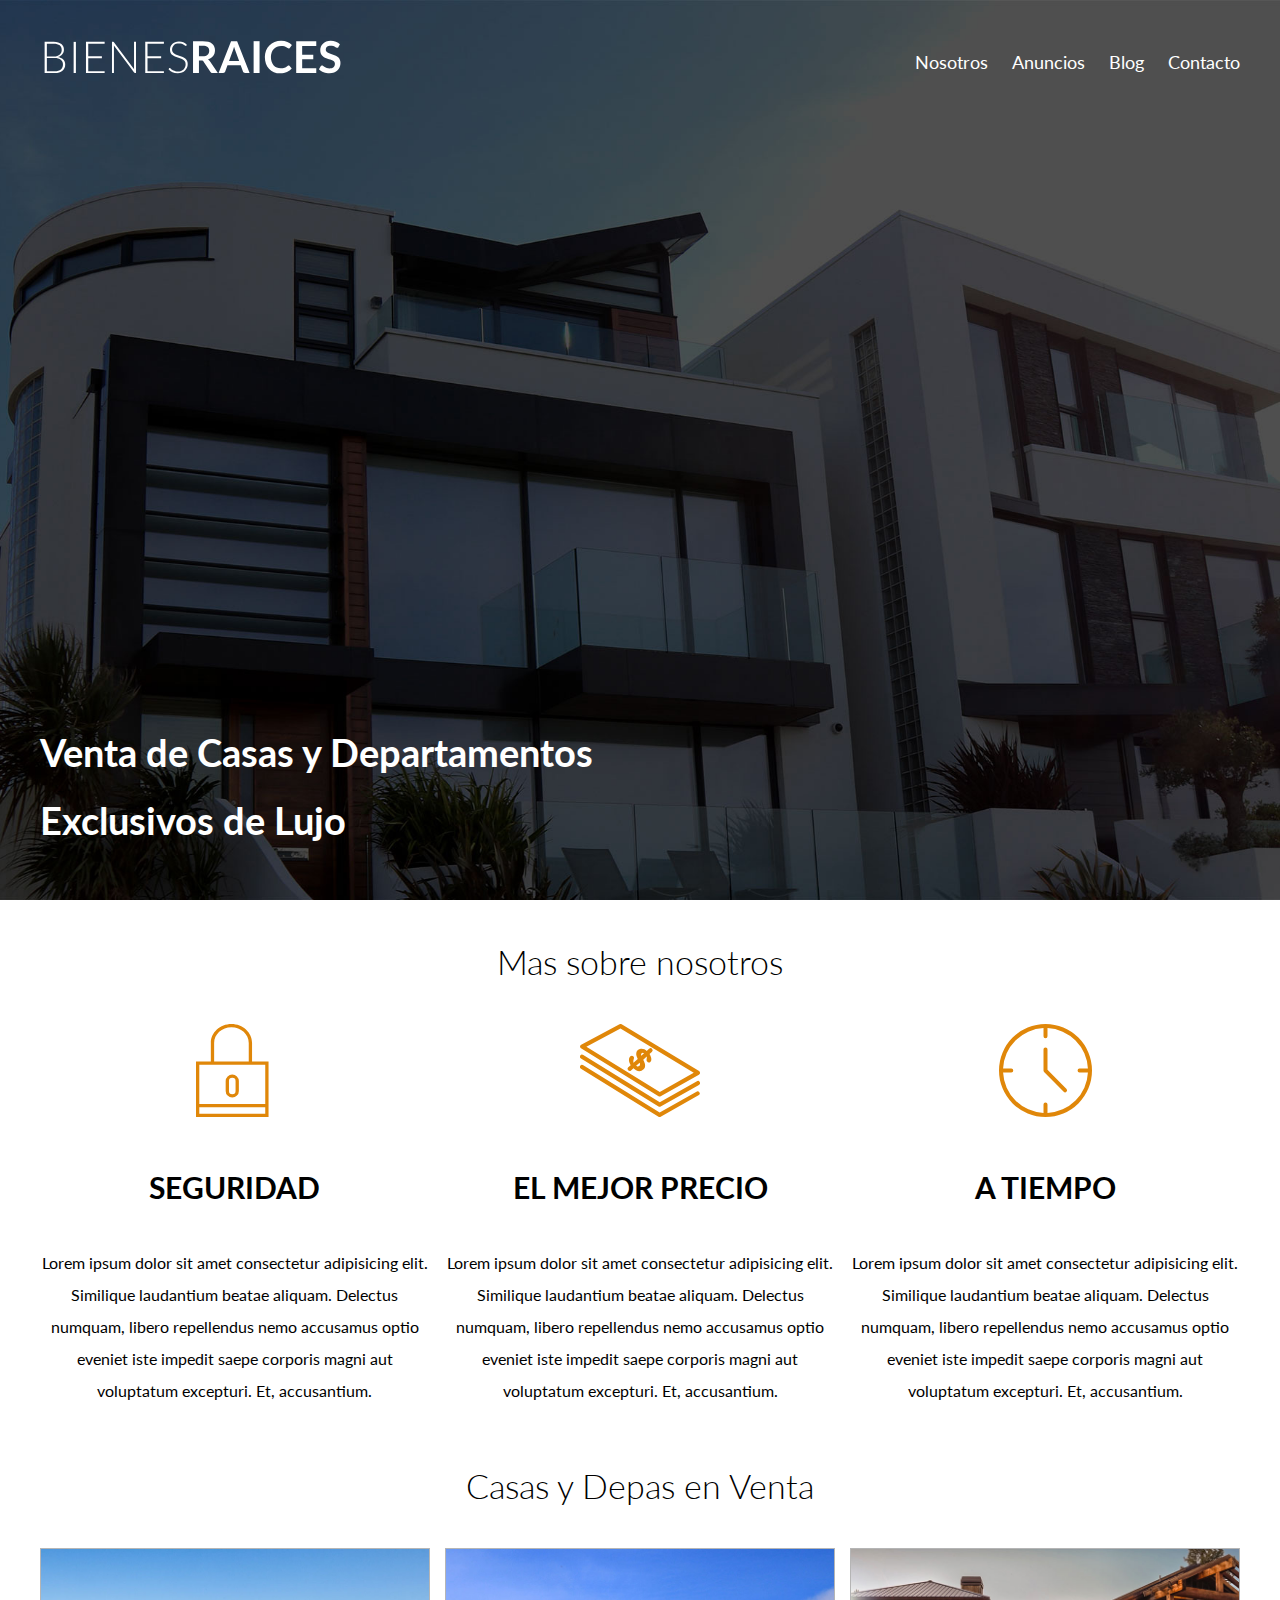
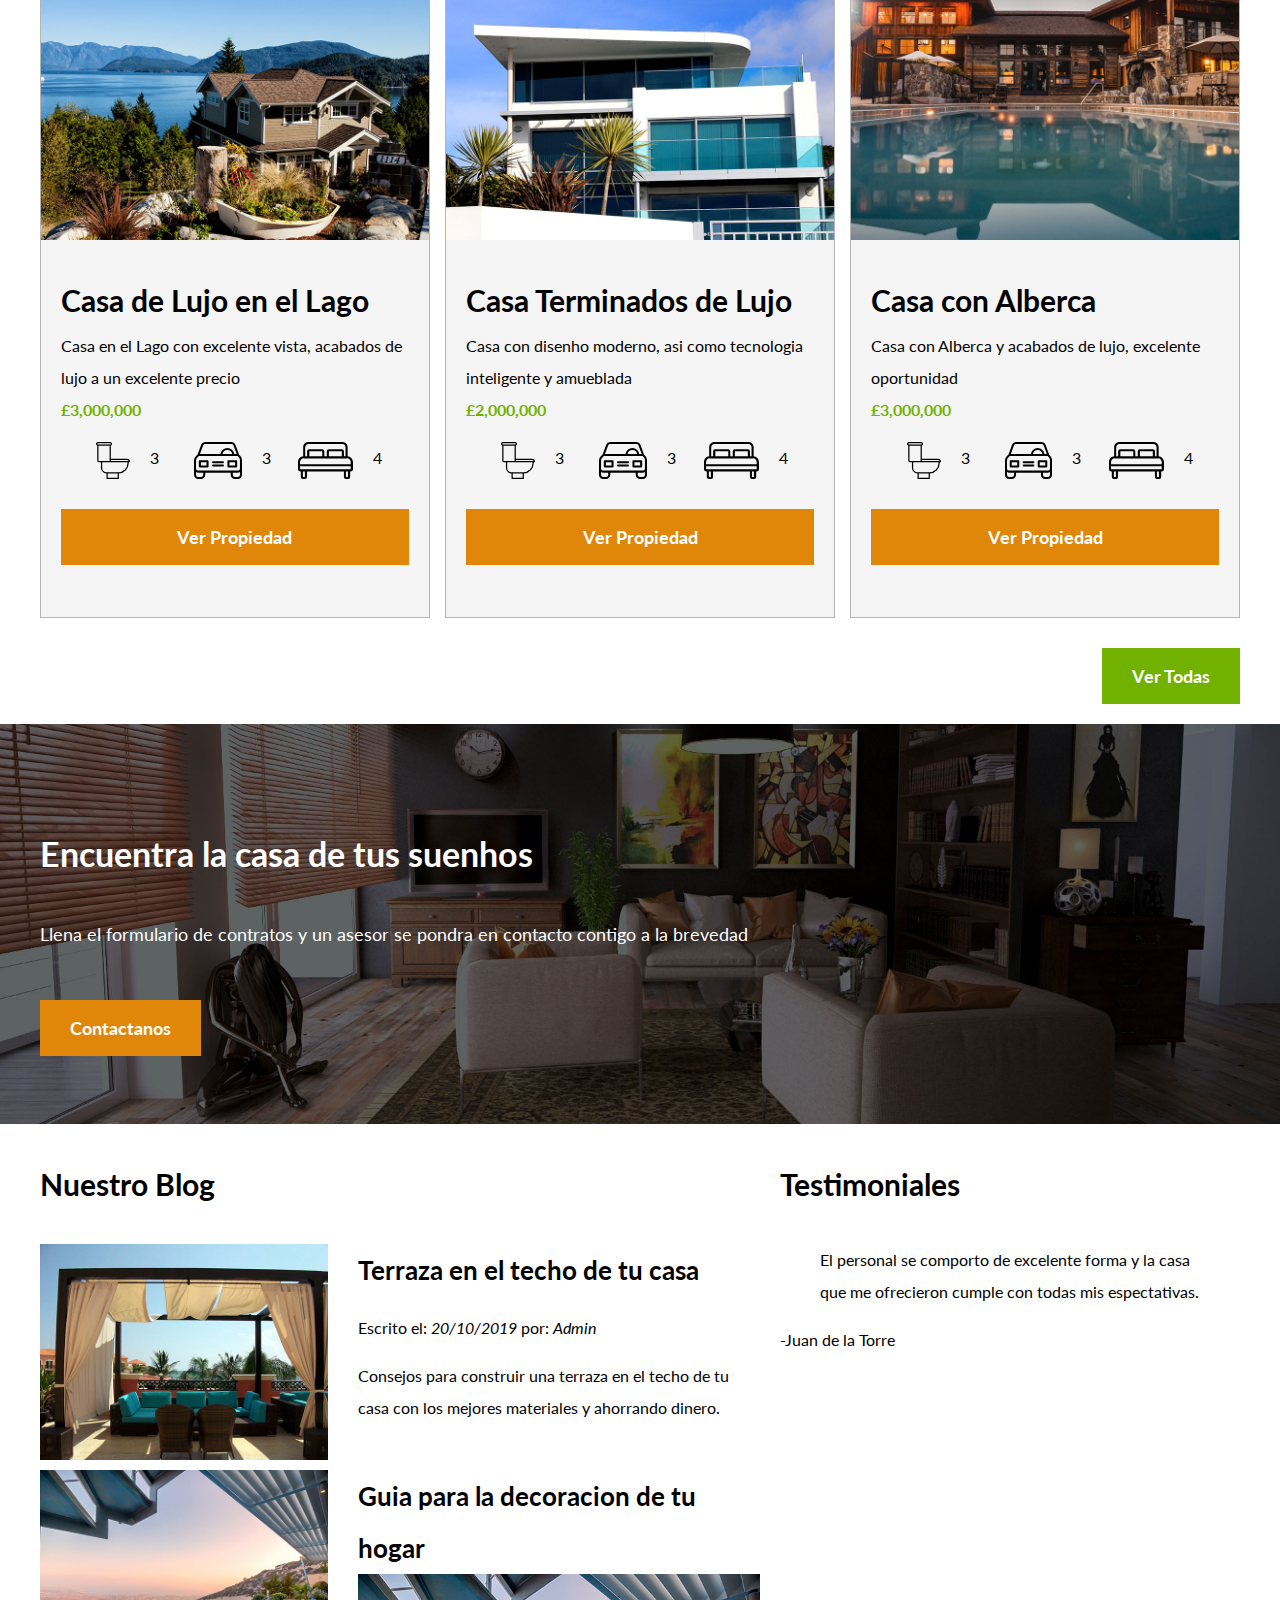
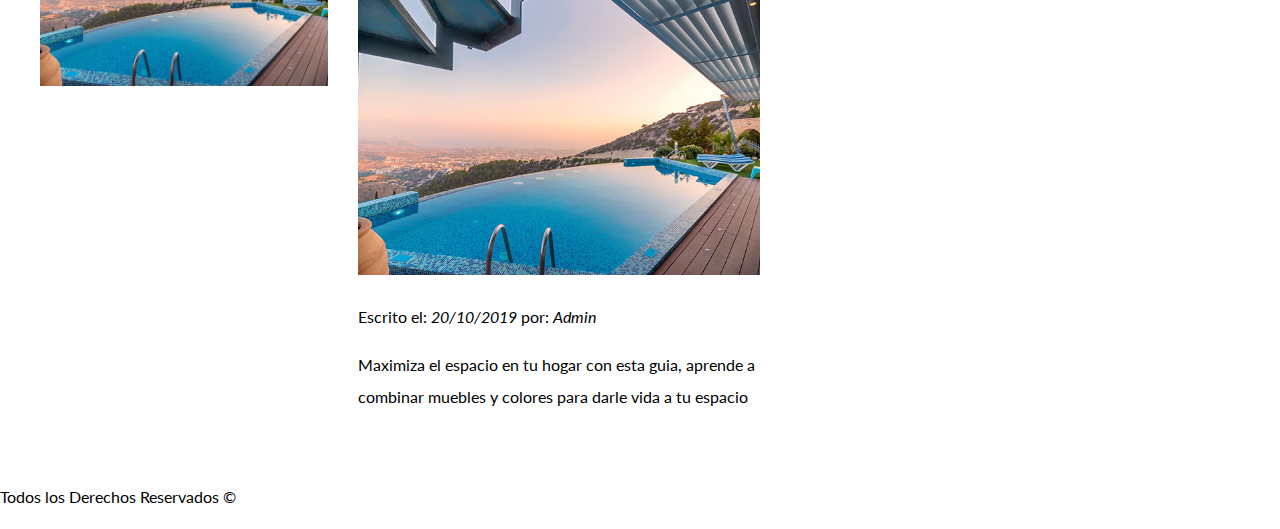
==== index.html @ 53983be2 "Working in the blog" ====
<!DOCTYPE html>
<html lang="en">
<head>
    <meta charset="UTF-8">
    <meta name="viewport" content="width=device-width, initial-scale=1.0">
    <title>Bienes Raices</title>
    <link href="https://fonts.googleapis.com/css2?family=Lato:wght@300;400;700;900&display=swap" rel="stylesheet">
    <link rel="stylesheet" href="css/normalize.css">
    <link rel="stylesheet" href="css/styles.css">
</head>
<body>

    <header class="site-header inicio">
        <div class="contenedor contenido-header">
            <div class="barra">
                <a href="/">
                    <img src="img/logo.svg" alt="Logotipo de Bienes Raices">
                </a>
                <nav class="navegacion">
                    <a target="_blank" href="nosotros.html">Nosotros</a>
                    <a href="anuncios.html">Anuncios</a>
                    <a href="blog.html">Blog</a>
                    <a href="contacto.html">Contacto</a>                   
                </nav>
            </div>
            <h1>Venta de Casas y Departamentos Exclusivos de Lujo</h1>
        </div> <!--contenedor-->
    </header>

    <section class="contenedor seccion">
        <h2 class="fw-300 centrar-texto">Mas sobre nosotros</h2>
        <div class="iconos-nosotros">
            <div class="icono">
                <img src="img/icono1.svg" alt="Icono Seguridad">
                <h3>Seguridad</h3>
                <p>Lorem ipsum dolor sit amet consectetur adipisicing elit. Similique laudantium beatae aliquam. Delectus numquam, libero repellendus nemo accusamus optio eveniet 
                    iste impedit saepe corporis magni aut voluptatum excepturi. Et, accusantium.</p>
            </div>

            <div class="icono">
                <img src="img/icono2.svg" alt="Icono Precio">
                <h3>El mejor precio</h3>
                <p>Lorem ipsum dolor sit amet consectetur adipisicing elit. Similique laudantium beatae aliquam. Delectus numquam, libero repellendus nemo accusamus optio eveniet 
                    iste impedit saepe corporis magni aut voluptatum excepturi. Et, accusantium.</p>
            </div>

            <div class="icono">
                <img src="img/icono3.svg" alt="Icono a Tiempo">
                <h3>A tiempo</h3>
                <p>Lorem ipsum dolor sit amet consectetur adipisicing elit. Similique laudantium beatae aliquam. Delectus numquam, libero repellendus nemo accusamus optio eveniet 
                    iste impedit saepe corporis magni aut voluptatum excepturi. Et, accusantium.</p>
            </div>
        </div>
    </section>

    <main class="seccion contenedor">
        <h2 class="fw-300 centrar-texto">Casas y Depas en Venta</h2>
        
        <div class="contenedor-anuncios">
            <div class="anuncio">
                <img src="img/anuncio1.jpg" alt="Anuncio Casa en el Lago">
                <div class="contenido-anuncio">
                    <h3>Casa de Lujo en el Lago</h3>
                    <p>Casa en el Lago con excelente vista, acabados de lujo a un excelente precio</p>
                    <p class="precio">£3,000,000</p>
                    <ul class="iconos-caracteristicas">
                        <li>
                            <img src="img/icono_wc.svg" alt="icono wc">
                            <p>3</p>
                        </li>
                        <li>
                            <img src="img/icono_estacionamiento.svg" alt="icono autos">
                            <p>3</p>
                        </li>
                        <li>
                            <img src="img/icono_dormitorio.svg" alt="icono habitaciones">
                            <p>4</p>
                        </li>
                    </ul>
                    <a href="#" class="boton boton-amarillo d-block">Ver Propiedad</a><br>
                </div>
            </div>

            <div class="anuncio">
                <img src="img/anuncio2.jpg" alt="Anuncio Casa de Lujo">
                <div class="contenido-anuncio">
                    <h3>Casa Terminados de Lujo </h3>
                    <p>Casa con disenho moderno, asi como tecnologia inteligente y amueblada</p>
                    <p class="precio">£2,000,000</p>
                    <ul class="iconos-caracteristicas">
                        <li>
                            <img src="img/icono_wc.svg" alt="icono wc">
                            <p>3</p>
                        </li>
                        <li>
                            <img src="img/icono_estacionamiento.svg" alt="icono autos">
                            <p>3</p>
                        </li>
                        <li>
                            <img src="img/icono_dormitorio.svg" alt="icono habitaciones">
                            <p>4</p>
                        </li>
                    </ul>
                    <a href="#" class="boton boton-amarillo d-block">Ver Propiedad</a><br>
                </div>
            </div>

            <div class="anuncio">
                <img src="img/anuncio3.jpg" alt="Anuncio Casa con Alberca">
                <div class="contenido-anuncio">
                    <h3>Casa con Alberca</h3>
                    <p>Casa con Alberca y acabados de lujo, excelente oportunidad</p>
                    <p class="precio">£3,000,000</p>
                    <ul class="iconos-caracteristicas">
                        <li>
                            <img src="img/icono_wc.svg" alt="icono wc">
                            <p>3</p>
                        </li>
                        <li>
                            <img src="img/icono_estacionamiento.svg" alt="icono autos">
                            <p>3</p>
                        </li>
                        <li>
                            <img src="img/icono_dormitorio.svg" alt="icono habitaciones">
                            <p>4</p>
                        </li>
                    </ul>
                    <a href="#" class="boton boton-amarillo d-block">Ver Propiedad</a><br>
                </div>
            </div>
        </div>

        <div class="ver-todas">
            <a href="anuncios.html" class="boton boton-verde">Ver Todas</a>
        </div>
    </main>

    <section class="imagen-contacto">
        <div class="contenedor contenido-contacto">
            <h2>Encuentra la casa de tus suenhos</h2>
            <p>Llena el formulario de contratos y un asesor se pondra en contacto contigo a la brevedad</p>
            <a href="contacto.html" class="boton boton-amarillo">Contactanos</a>
        </div>
    </section>

    <div class="seccion-inferior contenedor">
        <section class="blog">
            <h3>Nuestro Blog</h3>

            <article class="entrada-blog">
                <div class="imagen">
                    <img src="img/blog1.jpg" alt="Entrada de Blog">
                </div>
                <div class="texto-entrada">
                    <h4>Terraza en el techo de tu casa</h4>
                    <p>Escrito el: <em>20/10/2019</em>  por: <em>Admin</em></p>
                    <p>Consejos para construir una terraza en el techo de tu casa con los mejores materiales y ahorrando dinero.</p>
                </div>
            </article>

            <article class="entrada-blog">
                <div class="imagen">
                    <img src="img/blog2.jpg" alt="Entrada de Blog">
                </div>
                <div class="texto-entrada">
                    <h4>Guia para la decoracion de tu hogar</h4>
                    <img src="img/blog2.jpg" alt="Entrada de Blog">
                    <p>Escrito el: <em>20/10/2019</em>  por: <em>Admin</em></p>
                    <p>Maximiza el espacio en tu hogar con esta guia, aprende a combinar muebles y colores para darle vida a tu espacio</p>
                </div>
            </article>
        </section>

        <section class="testimoniales">
            <h3>Testimoniales</h3>
            <blockquote>
                El personal se comporto de excelente forma y la casa que me ofrecieron cumple con todas mis espectativas.
            </blockquote>
            <p>-Juan de la Torre</p>
        </section>
    </div>
    <footer>
        <nav class="navegacion">
            <a href="nosotros.html">Nosotros</a>
            <a href="anuncios.html">Anuncios</a>
            <a href="blog.html">Blog</a>
            <a href="contacto.html">Contacto</a>
        </nav>
        <p>Todos los Derechos Reservados &copy;</p>
    </footer>  

</body>
</html>
---- css/styles.css ----
html {
    box-sizing: border-box;
    font-size: 62.5%; /**Reset para REMS - 62.5% = 10px de 16px **/   
}
*, *:before, *:after {
    box-sizing: inherit;
}
body {
    font-family: 'Lato', sans-serif;
    font-size: 1.6rem;
    line-height: 2;
}

/**Globales**/
img {
    max-width: 100%;
}
.contenedor {
    max-width: 120rem; /* = 1200px */
    margin: 0 auto;
}
h1{
    font-size: 3.8rem;
}
h2{
    font-size: 3.4rem;
}
h3{
    font-size: 3rem;
}
h4{
    font-size: 2.6rem;
}

/*Utilidades*/
.seccion {
    margin-top: 2rem;
    margin-bottom: 2rem;
}
.fw-300 {
    font-weight: 300;
}
.centrar-texto {
    text-align: center;
}
.d-block {
    display: block!important; 
}

/*Botones*/
.boton {
    color: white;
    font-weight: 700;
    text-decoration: none;
    font-size: 1.8rem;
    padding: 1rem 3rem;
    margin-top: 3rem;
    display: inline-block;
    text-align: center;
    border: none;
}
.boton-amarillo {
    background-color: #e08709;
}
.boton-verde {
    background-color: #71b100;    
}

/*Header*/
.site-header.inicio {
    background-image: url(../img/header.jpg);
    background-position: center center;
    background-size: cover;
    height: 100vh;
    min-height: 60rem;
}
.contenido-header {
    height: 100%;
    display: flex;
    flex-direction: column;
    justify-content: space-between;
}
.contenido-header h1 {
    color: white;
    padding-bottom: 2rem;
    max-width: 60rem;
    line-height: 1.8;    
}
.barra {
    display: flex;
    justify-content: space-between;
    align-items: center;
    padding-top: 3rem;
}
/*Navegacion*/
.navegacion a{
    color: white;
    text-decoration: none;
    font-size: 1.8rem; /* = 18px*/
    margin-right: 2rem;
}
.navegacion a:hover {
    color: #71b100;
}
.navegacion a:last-of-type {
    margin: 0;
}
.iconos-nosotros {
    display: flex;
    justify-content: space-between;
}
.icono {
    flex-basis: calc(33.3% - 1rem);
    text-align: center;
}
.icono h3 {
    text-transform: uppercase;
}
/*Anuncios*/
.contenedor-anuncios {
    display: flex;
    justify-content: space-between;
}
.anuncio {
    flex-basis: calc(33.3% - 1rem);  
    /* border-width: 1px; border-style: solid; border-color: #B5B5B5; */
    border: 1px solid #B5B5B5;
    background-color: #f5f5f5;
}
.contenido-anuncio {
    padding: 2rem;
}
.contenido-anuncio h3, .contenido-anuncio p {
    margin: 0;
}
.precio {
    color: #71b100;
    font-weight: 700;
}
.iconos-caracteristicas {
    list-style: none;
    padding: 0;
    display: flex;
    justify-content: space-evenly;
}
.iconos-caracteristicas li {
    /*flex: 1;*/
    display: flex;    
}
.iconos-caracteristicas li img{
    margin-right: 2rem;
}
.ver-todas {
    display: flex;
    justify-content: flex-end;
}
.imagen-contacto {
    background-image: url(../img/encuentra.jpg);
    background-position: center center;
    background-size: cover;
    height: 40rem;
    display: flex;
    align-items: center;
}
.contenido-contacto {
    flex: 1;
    color: white;
}
.contenido-contacto p {
    font-size: 1.8rem;
}

/*Seccion Inferior*/
.seccion-inferior {
    display: flex;
    justify-content: space-between;
}
.seccion-inferior .blog {
    flex-basis: 60%;
}
.seccion-inferior .testimoniales {
    flex-basis: calc(40% - 2rem);
}
.entrada-blog {
    display: flex;
    justify-content: space-between;
}
.entrada-blog .imagen {
    flex-basis: 40%;
}
.entrada-blog .texto-entrada {
    flex-basis: calc(60% - 3rem);
}
.entrada-blog h4 {
    margin: 0;
}
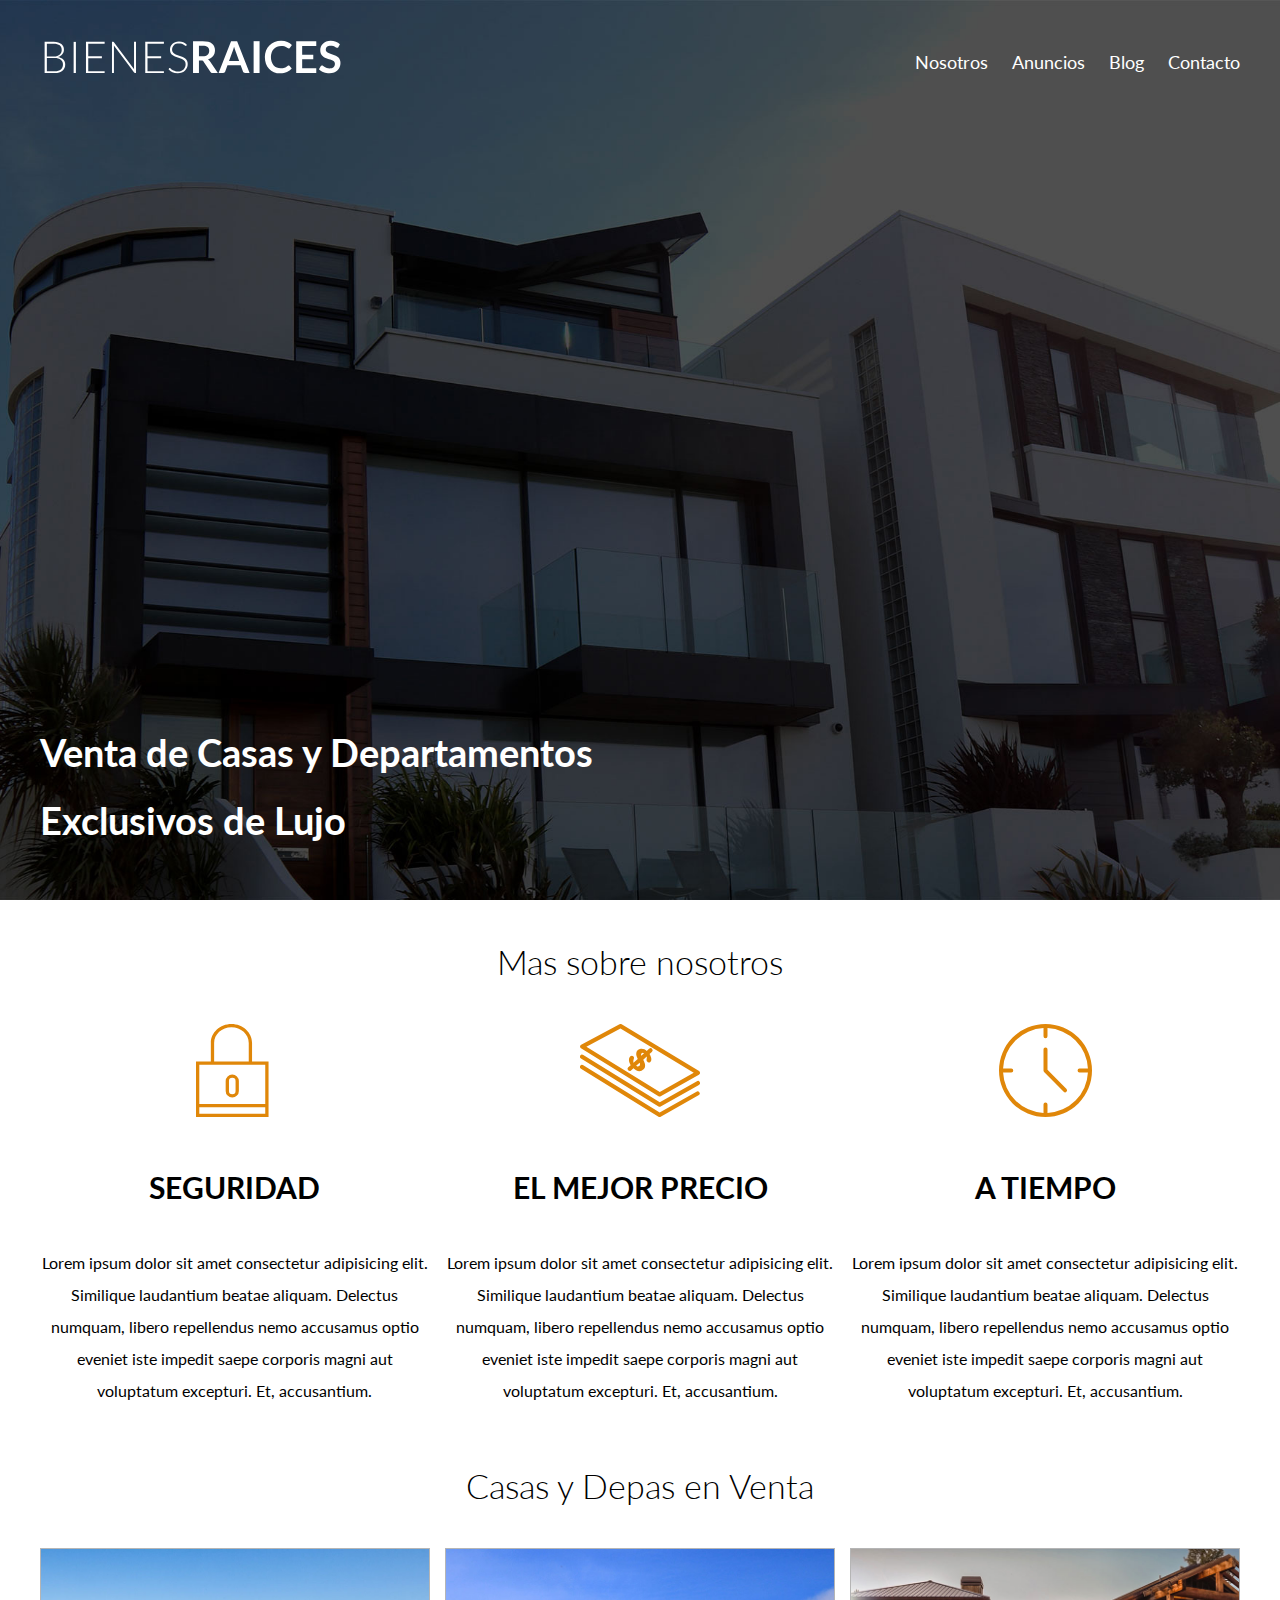
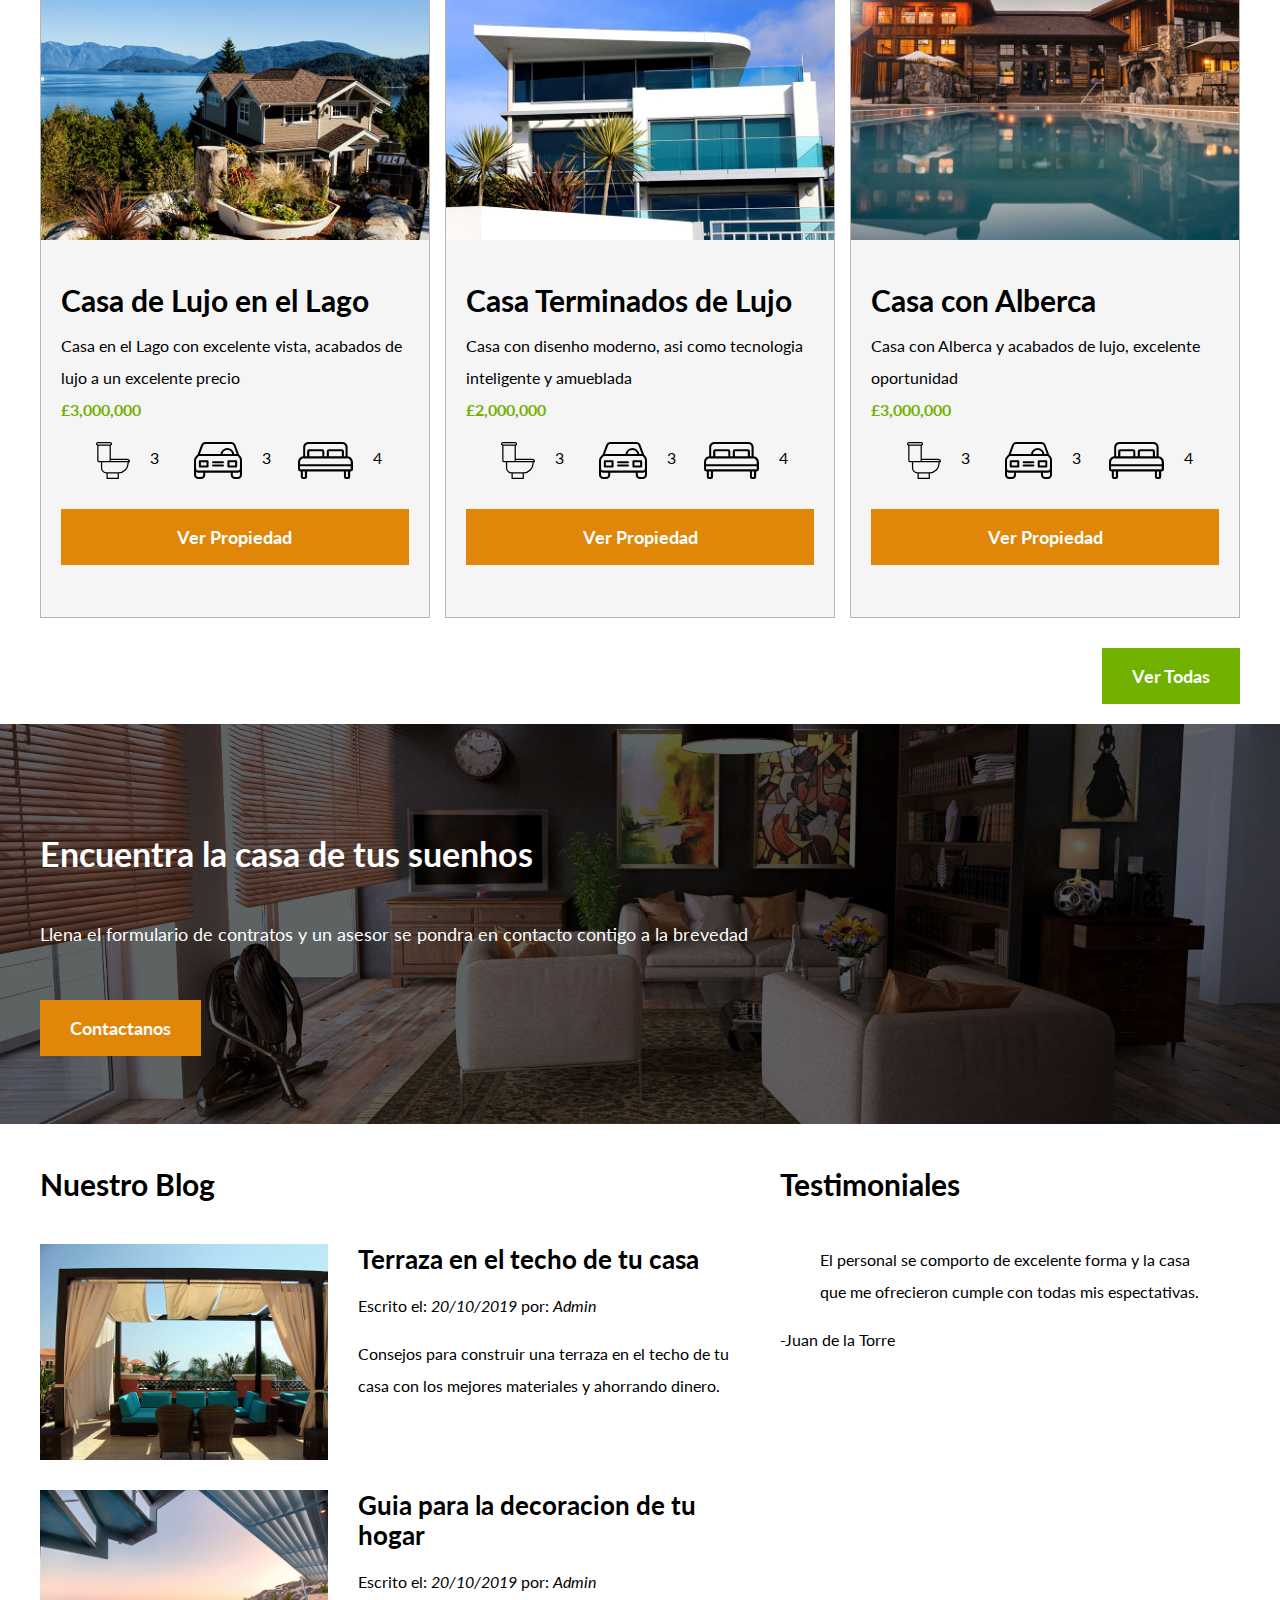
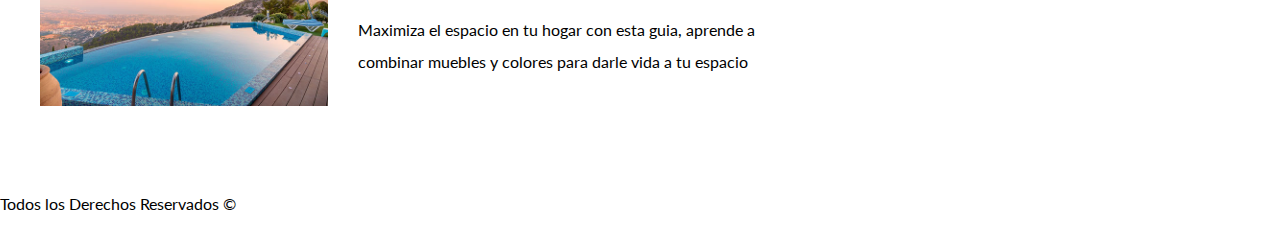
==== commit c7c7b2fd: "Adding more Css code" ====
--- a/index.html
+++ b/index.html
@@ -152,7 +152,9 @@
                     <img src="img/blog1.jpg" alt="Entrada de Blog">
                 </div>
                 <div class="texto-entrada">
-                    <h4>Terraza en el techo de tu casa</h4>
+                    <a href="#">
+                        <h4>Terraza en el techo de tu casa</h4>
+                    </a>
                     <p>Escrito el: <em>20/10/2019</em>  por: <em>Admin</em></p>
                     <p>Consejos para construir una terraza en el techo de tu casa con los mejores materiales y ahorrando dinero.</p>
                 </div>
@@ -163,8 +165,9 @@
                     <img src="img/blog2.jpg" alt="Entrada de Blog">
                 </div>
                 <div class="texto-entrada">
-                    <h4>Guia para la decoracion de tu hogar</h4>
-                    <img src="img/blog2.jpg" alt="Entrada de Blog">
+                    <a href="#">
+                        <h4>Guia para la decoracion de tu hogar</h4>
+                    </a>
                     <p>Escrito el: <em>20/10/2019</em>  por: <em>Admin</em></p>
                     <p>Maximiza el espacio en tu hogar con esta guia, aprende a combinar muebles y colores para darle vida a tu espacio</p>
                 </div>
--- a/css/styles.css
+++ b/css/styles.css
@@ -184,13 +184,20 @@
 .entrada-blog {
     display: flex;
     justify-content: space-between;
-}
+    margin-bottom: 2rem;
+}
+
 .entrada-blog .imagen {
     flex-basis: 40%;
 }
 .entrada-blog .texto-entrada {
     flex-basis: calc(60% - 3rem);
 }
+.texto-entrada a {
+    color: black;
+    text-decoration: none;
+}
 .entrada-blog h4 {
     margin: 0;
+    line-height: 3rem;
 }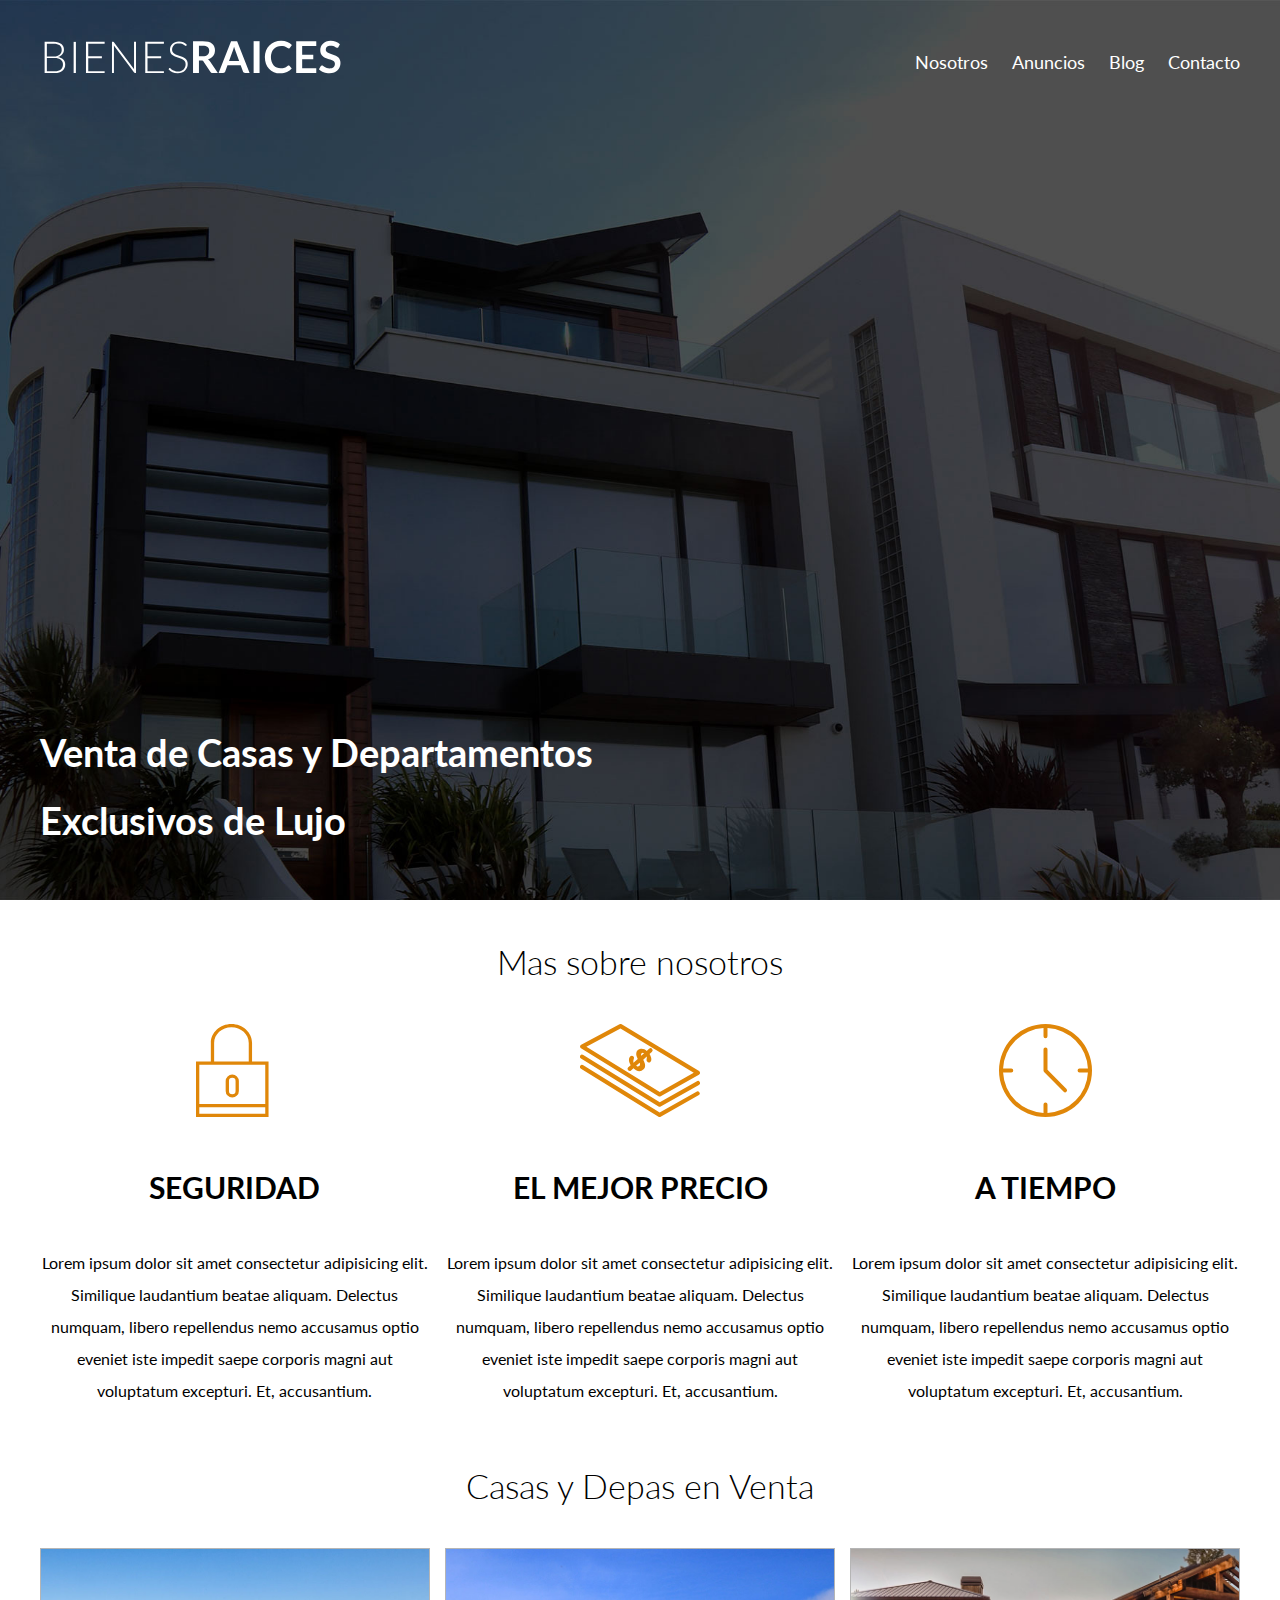
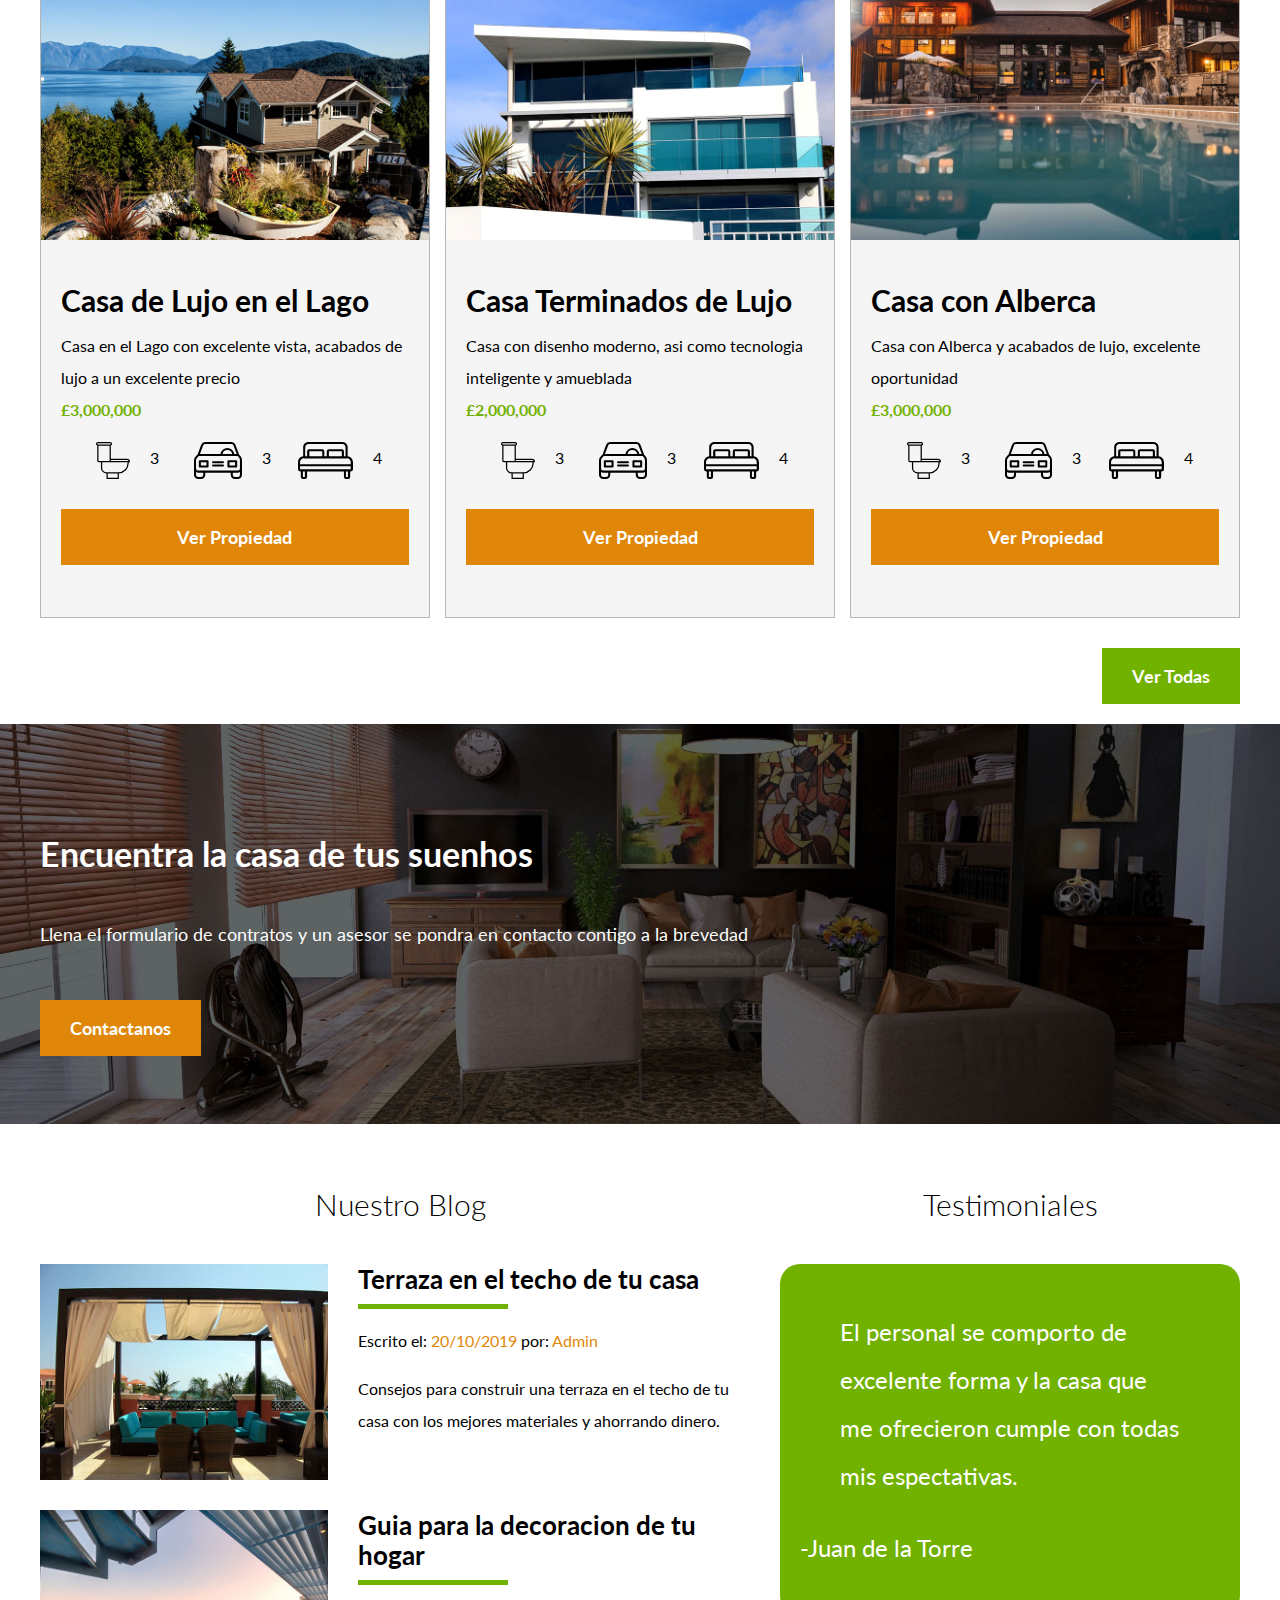
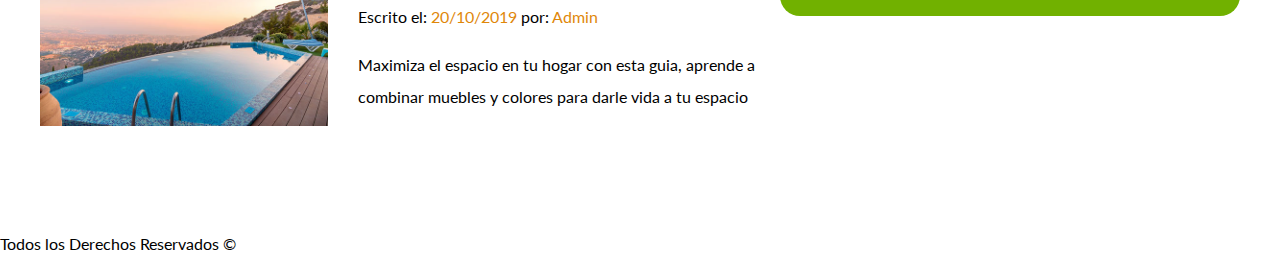
==== commit 358c1aad: "Adding more Css code1" ====
--- a/index.html
+++ b/index.html
@@ -143,9 +143,9 @@
         </div>
     </section>
 
-    <div class="seccion-inferior contenedor">
+    <div class="seccion-inferior contenedor seccion">
         <section class="blog">
-            <h3>Nuestro Blog</h3>
+            <h3 class="centrar-texto fw-300">Nuestro Blog</h3>
 
             <article class="entrada-blog">
                 <div class="imagen">
@@ -155,7 +155,7 @@
                     <a href="#">
                         <h4>Terraza en el techo de tu casa</h4>
                     </a>
-                    <p>Escrito el: <em>20/10/2019</em>  por: <em>Admin</em></p>
+                    <p>Escrito el: <span>20/10/2019</span>  por: <span>Admin</span></p>
                     <p>Consejos para construir una terraza en el techo de tu casa con los mejores materiales y ahorrando dinero.</p>
                 </div>
             </article>
@@ -168,18 +168,20 @@
                     <a href="#">
                         <h4>Guia para la decoracion de tu hogar</h4>
                     </a>
-                    <p>Escrito el: <em>20/10/2019</em>  por: <em>Admin</em></p>
+                    <p>Escrito el: <span>20/10/2019</span>  por: <span>Admin</span></p>
                     <p>Maximiza el espacio en tu hogar con esta guia, aprende a combinar muebles y colores para darle vida a tu espacio</p>
                 </div>
             </article>
         </section>
 
         <section class="testimoniales">
-            <h3>Testimoniales</h3>
-            <blockquote>
-                El personal se comporto de excelente forma y la casa que me ofrecieron cumple con todas mis espectativas.
-            </blockquote>
-            <p>-Juan de la Torre</p>
+            <h3 class="centrar-texto fw-300">Testimoniales</h3>
+            <div class="testimonial">
+                <blockquote>
+                    El personal se comporto de excelente forma y la casa que me ofrecieron cumple con todas mis espectativas.
+                </blockquote>
+                <p>-Juan de la Torre</p>
+            </div>
         </section>
     </div>
     <footer>
--- a/css/styles.css
+++ b/css/styles.css
@@ -186,7 +186,6 @@
     justify-content: space-between;
     margin-bottom: 2rem;
 }
-
 .entrada-blog .imagen {
     flex-basis: 40%;
 }
@@ -200,4 +199,22 @@
 .entrada-blog h4 {
     margin: 0;
     line-height: 3rem;
+}
+.texto-entrada h4::after {
+    content: '';
+    display: block;
+    width: 15rem;
+    height: .5rem;
+    background-color: #71b100;
+    margin-top: 1rem;
+}
+.texto-entrada span {
+    color: #e08709;
+}
+.testimonial {
+    background-color: #71b100;
+    font-size: 2.4rem;
+    padding: 2rem;
+    color: white;
+    border-radius: 2rem;    
 }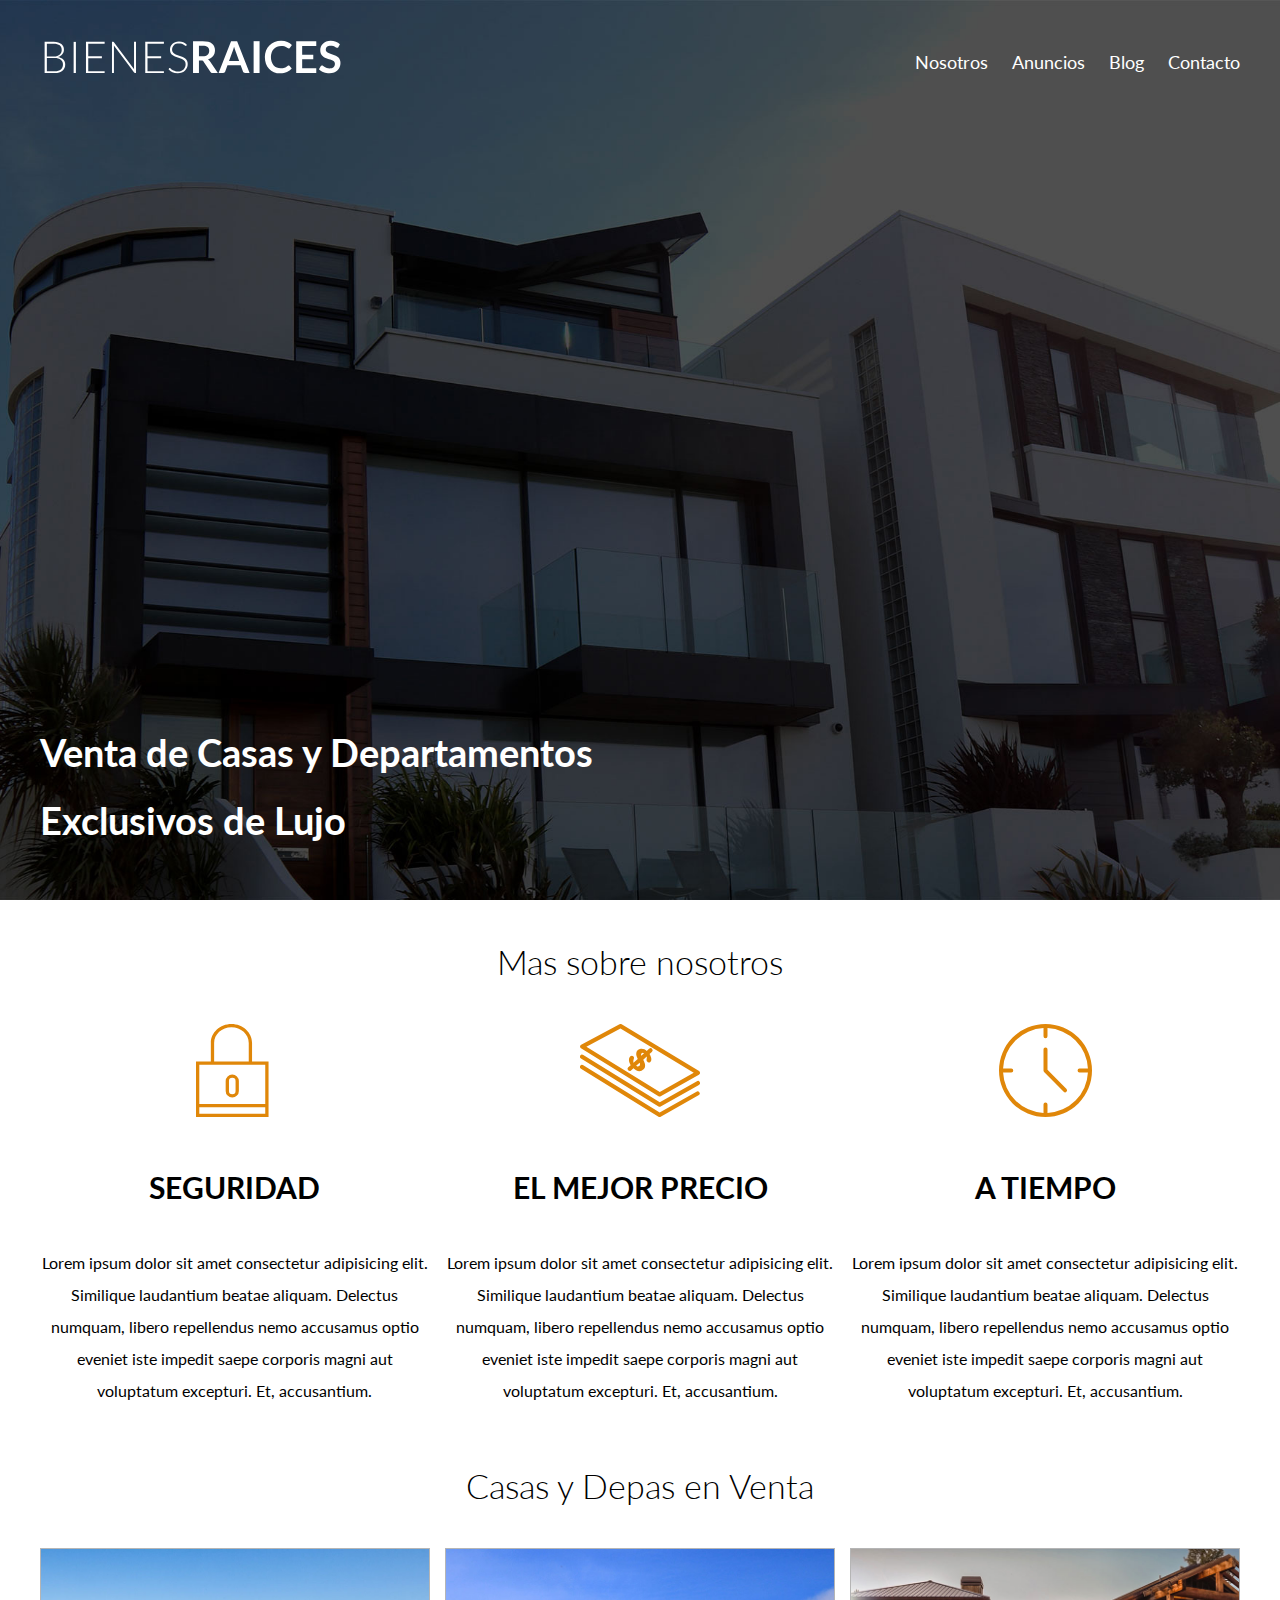
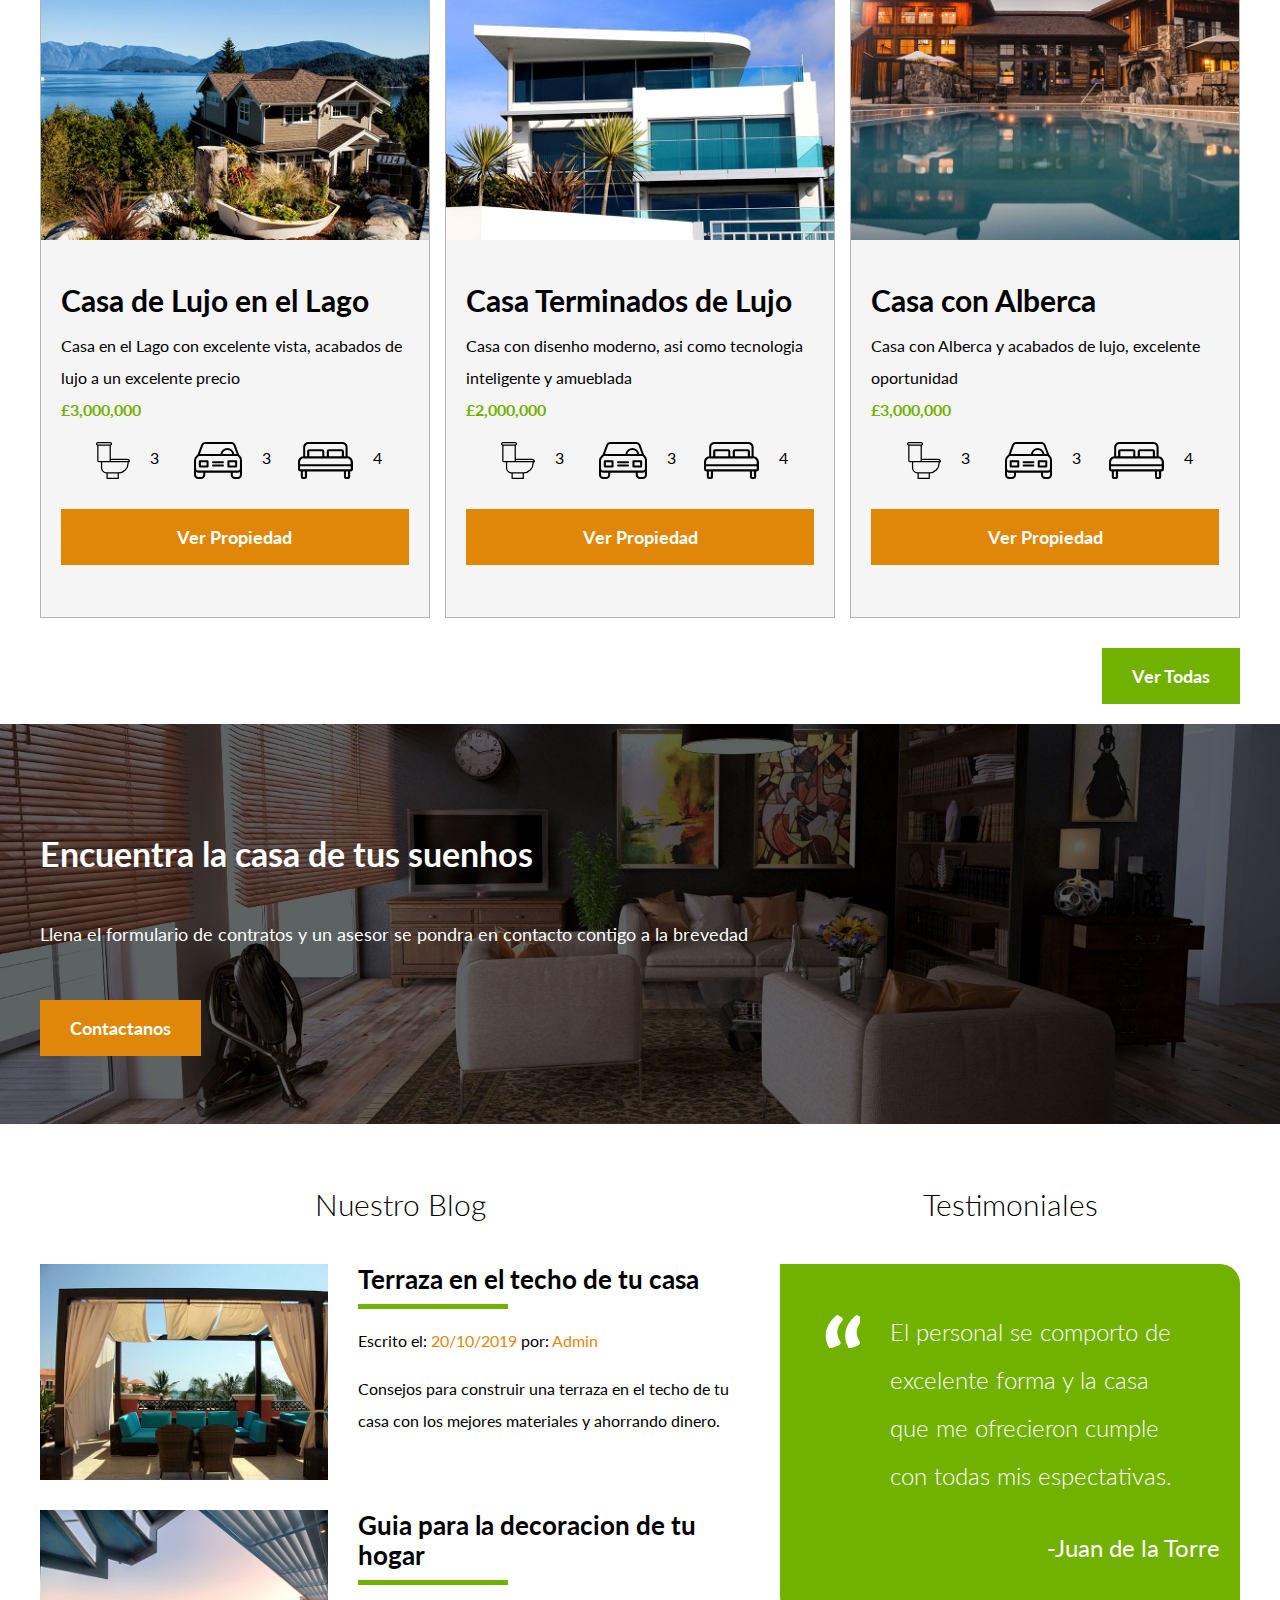
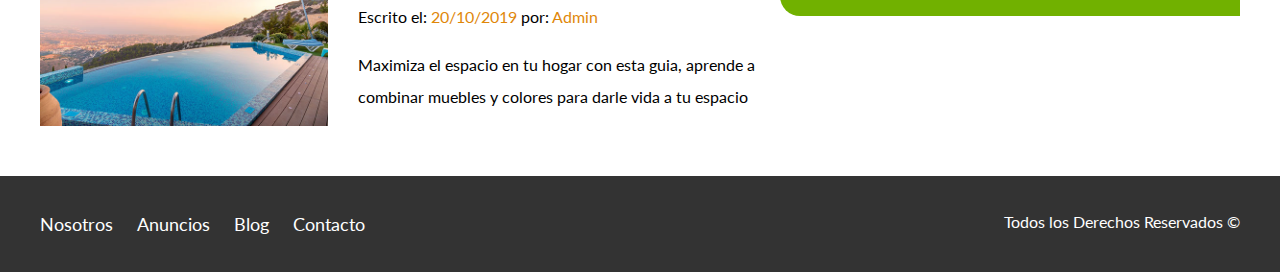
==== commit 4e262da5: "Finishing Homepage with CSS" ====
--- a/index.html
+++ b/index.html
@@ -184,14 +184,16 @@
             </div>
         </section>
     </div>
-    <footer>
-        <nav class="navegacion">
-            <a href="nosotros.html">Nosotros</a>
-            <a href="anuncios.html">Anuncios</a>
-            <a href="blog.html">Blog</a>
-            <a href="contacto.html">Contacto</a>
-        </nav>
-        <p>Todos los Derechos Reservados &copy;</p>
+    <footer class="site-footer seccion">
+        <div class="contenedor contenedor-footer">
+            <nav class="navegacion">
+                <a href="nosotros.html">Nosotros</a>
+                <a href="anuncios.html">Anuncios</a>
+                <a href="blog.html">Blog</a>
+                <a href="contacto.html">Contacto</a>
+            </nav>
+            <p class="copyright">Todos los Derechos Reservados &copy;</p>
+        </div> 
     </footer>  
 
 </body>
--- a/css/styles.css
+++ b/css/styles.css
@@ -211,10 +211,42 @@
 .texto-entrada span {
     color: #e08709;
 }
+/*Testimoniales*/
 .testimonial {
     background-color: #71b100;
     font-size: 2.4rem;
     padding: 2rem;
     color: white;
-    border-radius: 2rem;    
+    /*border-radius: 2rem;*/
+    border-top-right-radius: 2rem;
+    border-bottom-left-radius: 2rem;
+}
+.testimonial p {
+    text-align: right;
+}
+.testimonial blockquote::before {
+    content: '';
+    background-image: url(../img/comilla.svg);
+    width: 4rem;
+    height: 4rem;
+    position: absolute;
+    left: -2rem;
+} 
+.testimonial blockquote {
+    position: relative;
+    padding-left: 5rem;
+    font-weight: 300;
+}
+.site-footer {
+    background-color: #333333;
+    margin: 0;
+}
+.contenedor-footer {
+    padding: 3rem 0;
+    display: flex;
+    justify-content: space-between;
+}
+.copyright {
+    margin: 0;
+    color: white;
 }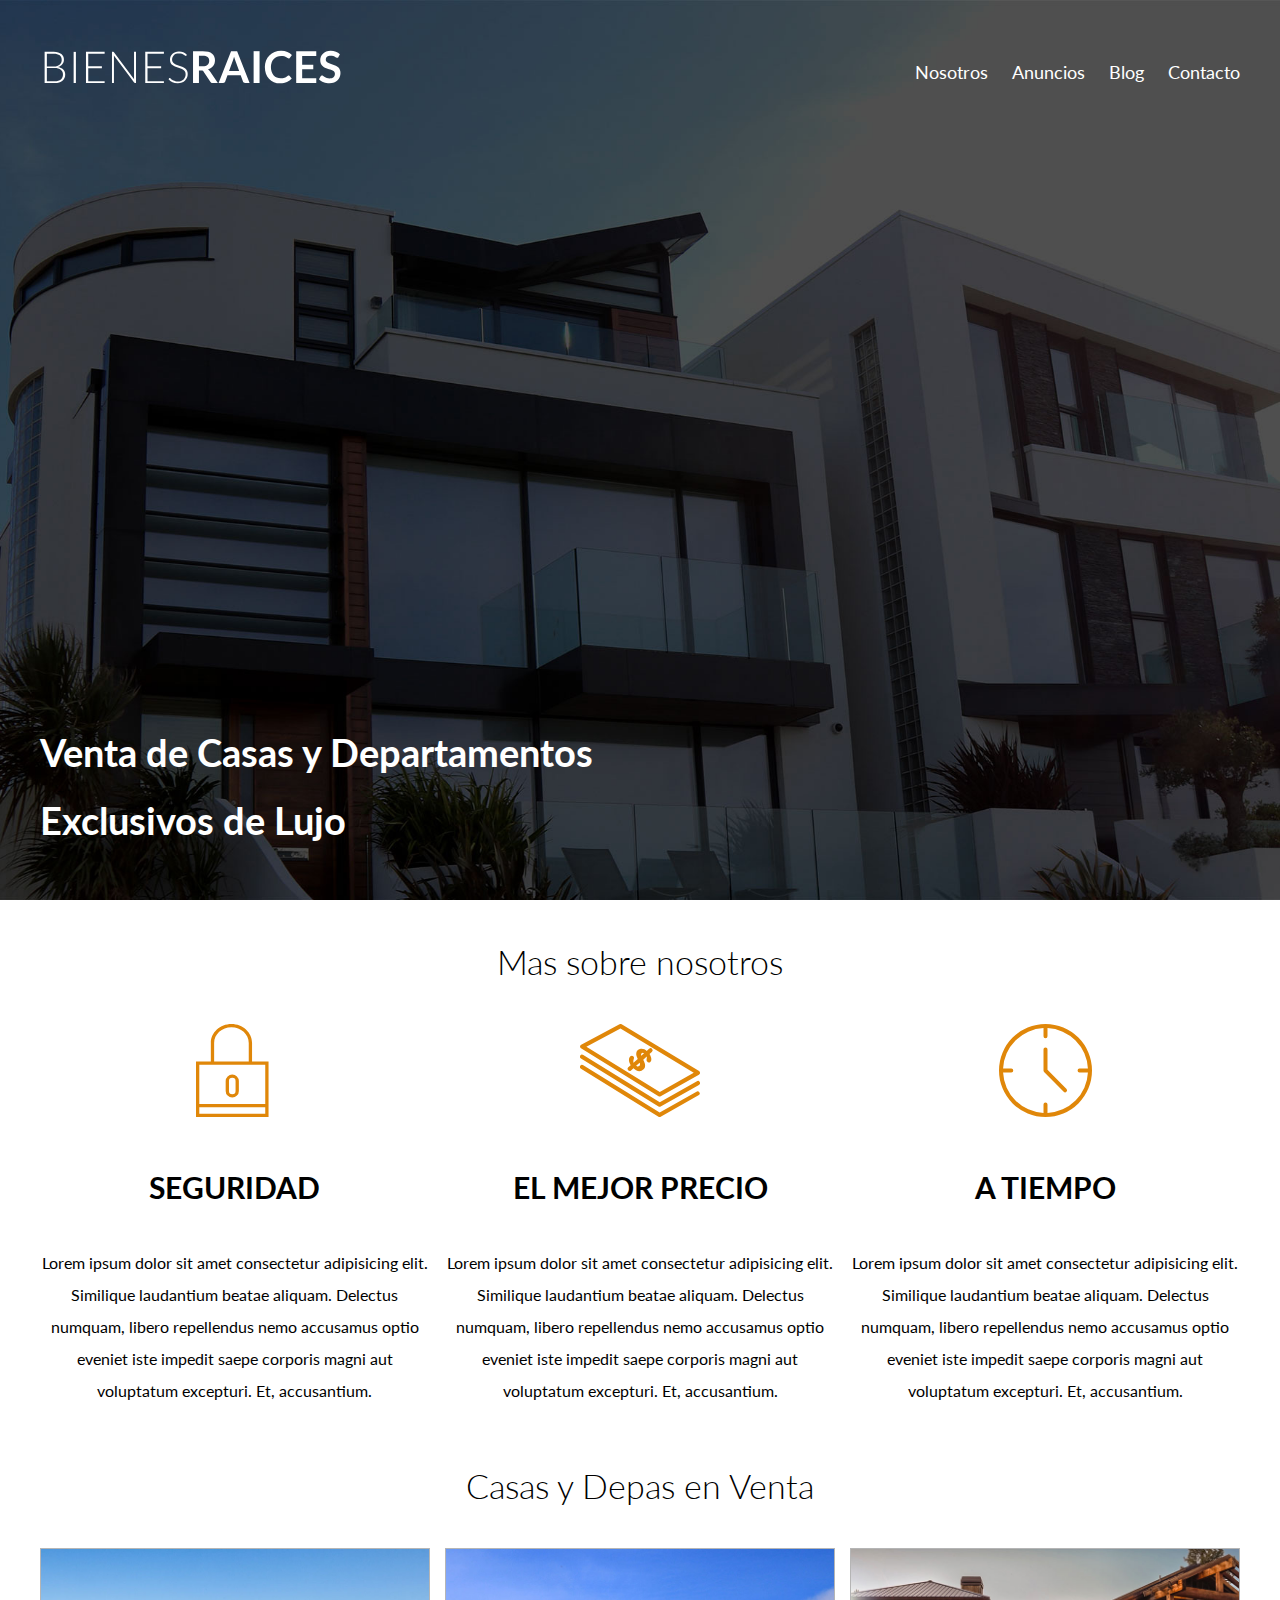
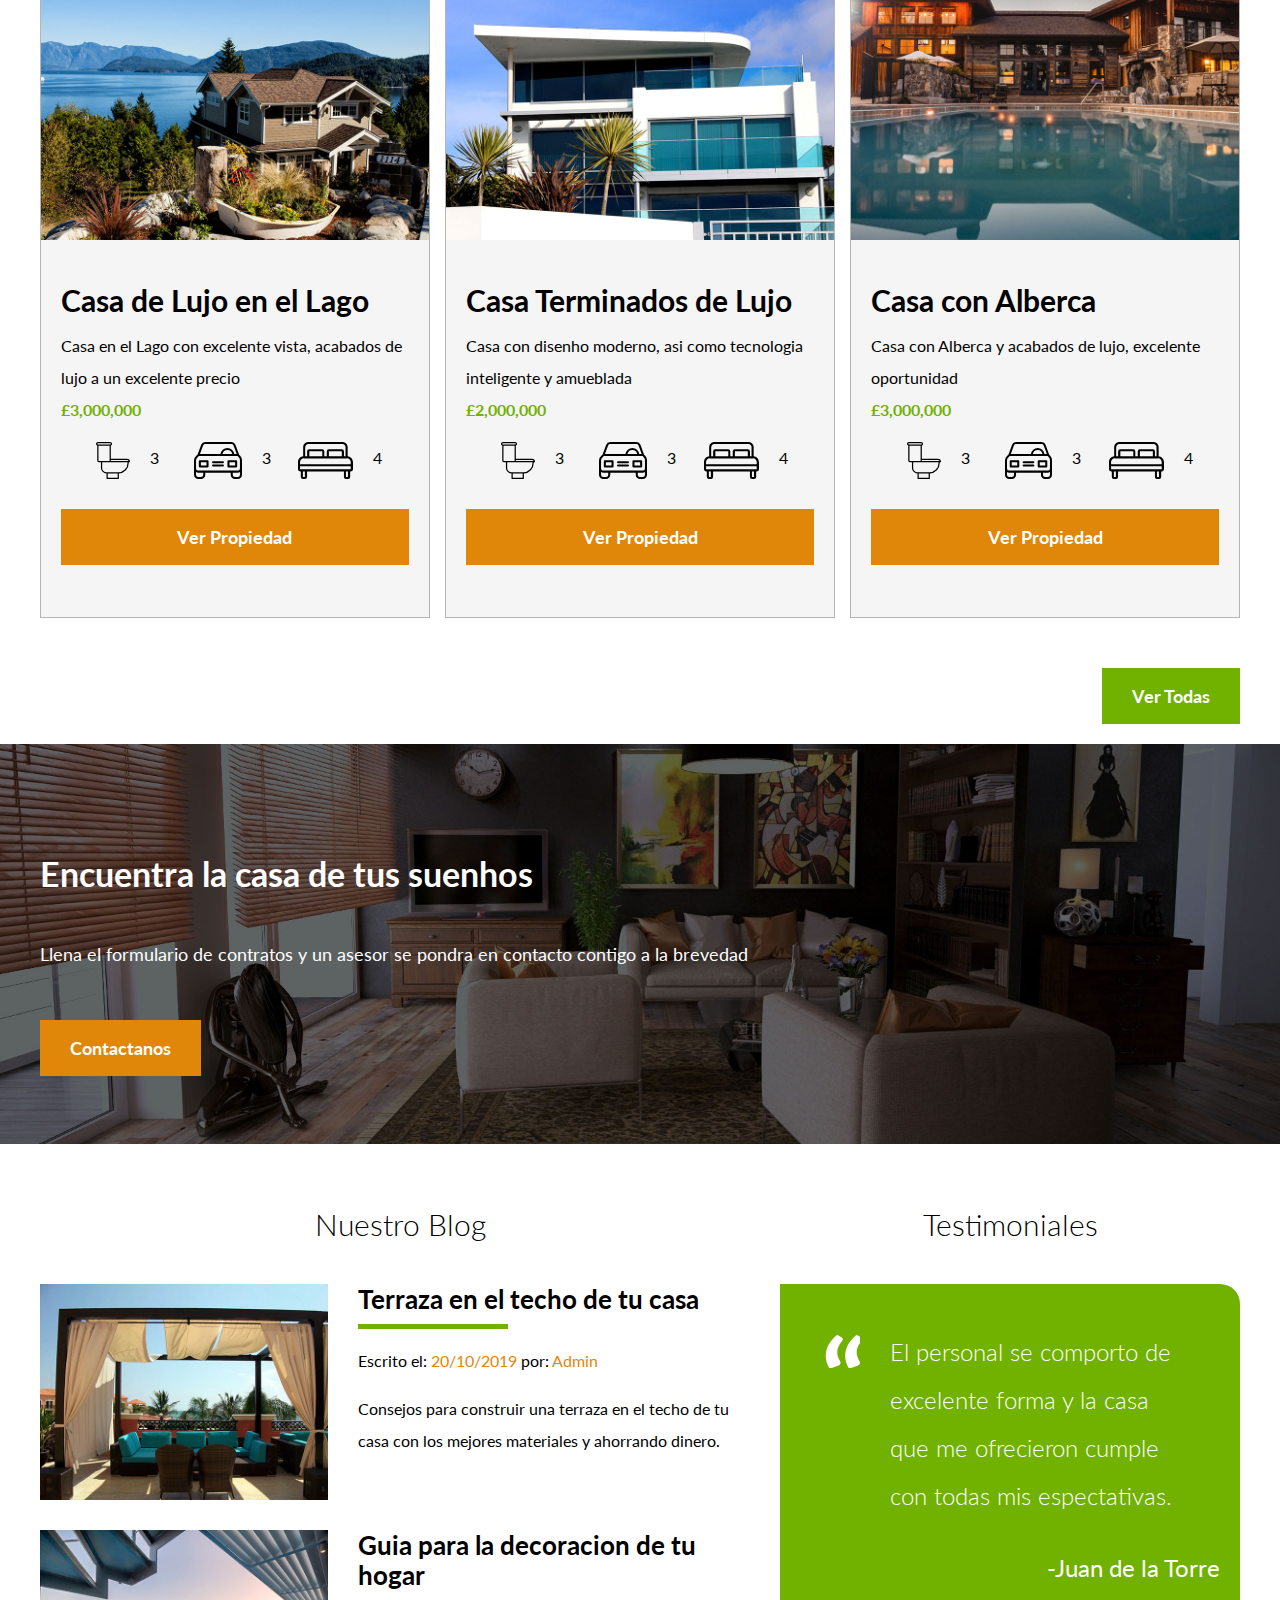
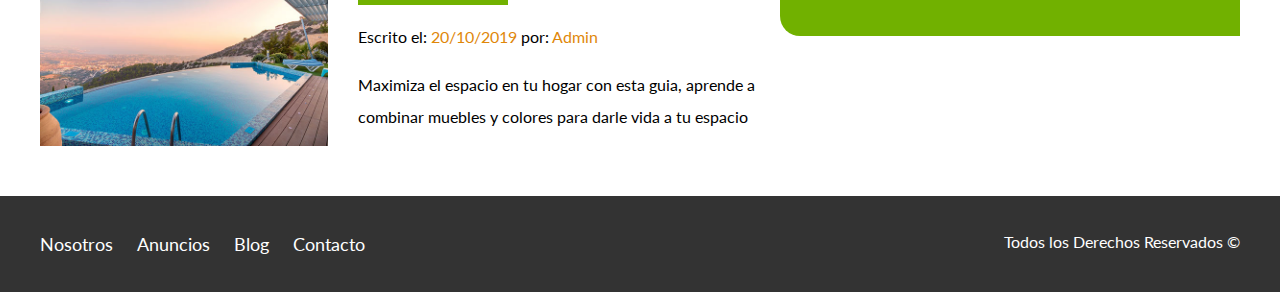
==== commit 11fb9df2: "Adding Blog1" ====
--- a/index.html
+++ b/index.html
@@ -77,7 +77,7 @@
                             <p>4</p>
                         </li>
                     </ul>
-                    <a href="#" class="boton boton-amarillo d-block">Ver Propiedad</a><br>
+                    <a href="anuncio.html" class="boton boton-amarillo d-block">Ver Propiedad</a><br>
                 </div>
             </div>
 
@@ -101,7 +101,7 @@
                             <p>4</p>
                         </li>
                     </ul>
-                    <a href="#" class="boton boton-amarillo d-block">Ver Propiedad</a><br>
+                    <a href="anuncio.html" class="boton boton-amarillo d-block">Ver Propiedad</a><br>
                 </div>
             </div>
 
@@ -125,7 +125,7 @@
                             <p>4</p>
                         </li>
                     </ul>
-                    <a href="#" class="boton boton-amarillo d-block">Ver Propiedad</a><br>
+                    <a href="anuncio.html" class="boton boton-amarillo d-block">Ver Propiedad</a><br>
                 </div>
             </div>
         </div>
@@ -152,7 +152,7 @@
                     <img src="img/blog1.jpg" alt="Entrada de Blog">
                 </div>
                 <div class="texto-entrada">
-                    <a href="#">
+                    <a href="entrada.html">
                         <h4>Terraza en el techo de tu casa</h4>
                     </a>
                     <p>Escrito el: <span>20/10/2019</span>  por: <span>Admin</span></p>
@@ -165,7 +165,7 @@
                     <img src="img/blog2.jpg" alt="Entrada de Blog">
                 </div>
                 <div class="texto-entrada">
-                    <a href="#">
+                    <a href="entrada.html">
                         <h4>Guia para la decoracion de tu hogar</h4>
                     </a>
                     <p>Escrito el: <span>20/10/2019</span>  por: <span>Admin</span></p>
@@ -184,6 +184,7 @@
             </div>
         </section>
     </div>
+    
     <footer class="site-footer seccion">
         <div class="contenedor contenedor-footer">
             <nav class="navegacion">
--- a/css/styles.css
+++ b/css/styles.css
@@ -45,6 +45,9 @@
 }
 .d-block {
     display: block!important; 
+}
+.contenido-centrado {
+    max-width: 800px;
 }
 
 /*Botones*/
@@ -67,6 +70,10 @@
 }
 
 /*Header*/
+.site-header {
+    background-color: #333333;
+    padding: 1rem 3rem 0;
+}
 .site-header.inicio {
     background-image: url(../img/header.jpg);
     background-position: center center;
@@ -120,12 +127,17 @@
 .contenedor-anuncios {
     display: flex;
     justify-content: space-between;
+    flex-wrap: wrap;
 }
 .anuncio {
+    /*flex: 0 0 calc(33.3% - 1rem); Esto es lo mismo que las 3 lineas debajo(grow, shrink, basis)*/
+    flex-grow: ;
+    flex-shrink: 0;
     flex-basis: calc(33.3% - 1rem);  
     /* border-width: 1px; border-style: solid; border-color: #B5B5B5; */
     border: 1px solid #B5B5B5;
     background-color: #f5f5f5;
+    margin-bottom: 2rem;
 }
 .contenido-anuncio {
     padding: 2rem;
@@ -142,6 +154,8 @@
     padding: 0;
     display: flex;
     justify-content: space-evenly;
+    flex: 1;
+    max-width: 500px;
 }
 .iconos-caracteristicas li {
     /*flex: 1;*/
@@ -249,4 +263,26 @@
 .copyright {
     margin: 0;
     color: white;
+}
+
+/**INTERNAS**/
+/*Nosotros*/
+.contenido-nosotros {
+    display: grid;
+    grid-template-columns: repeat(2, 1fr);
+    grid-column-gap: 2rem;
+}
+
+.texto-nosotros blockquote {
+    font-weight: 900;
+    font-size: 2rem;
+    margin: 0;
+    padding: 1rem 0 3rem 0;
+}
+
+/*Anuncio*/
+.resumen-propiedad {
+    display: flex;
+    justify-content: space-between;
+    align-items: center;
 }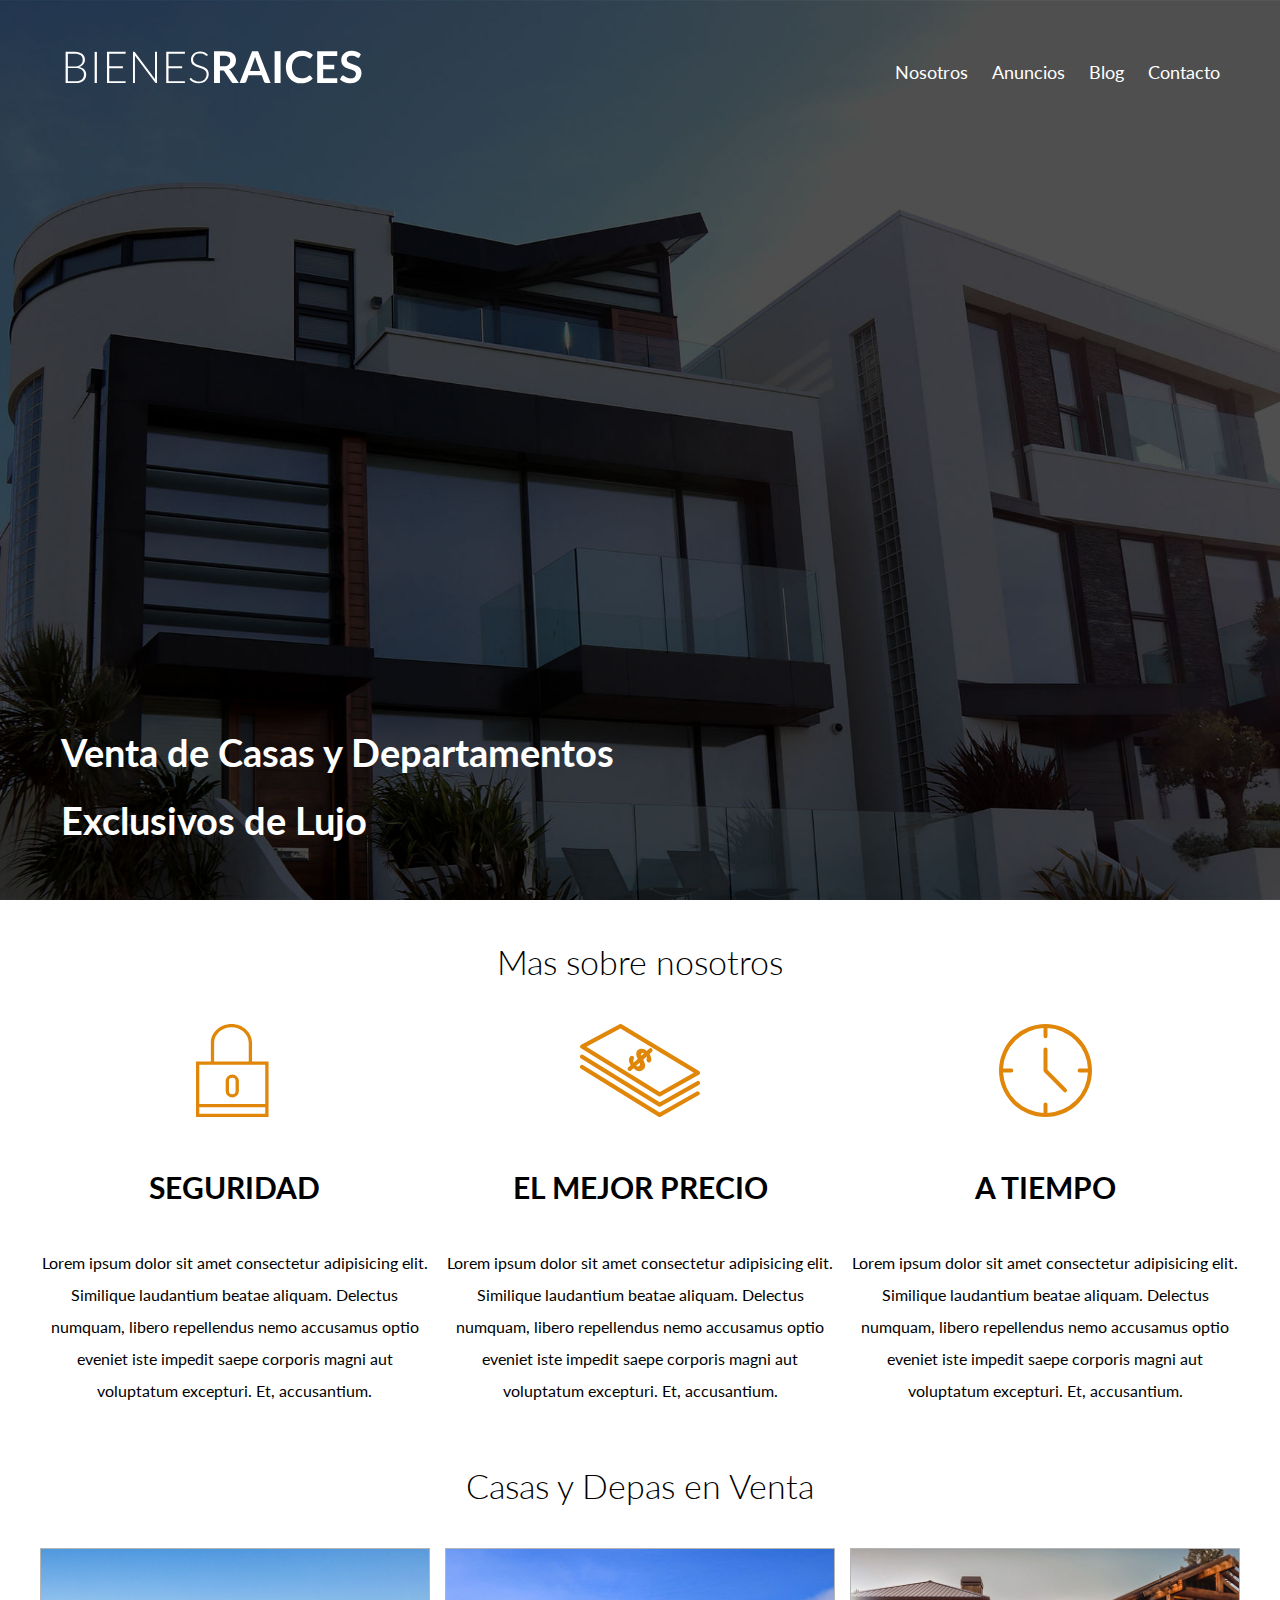
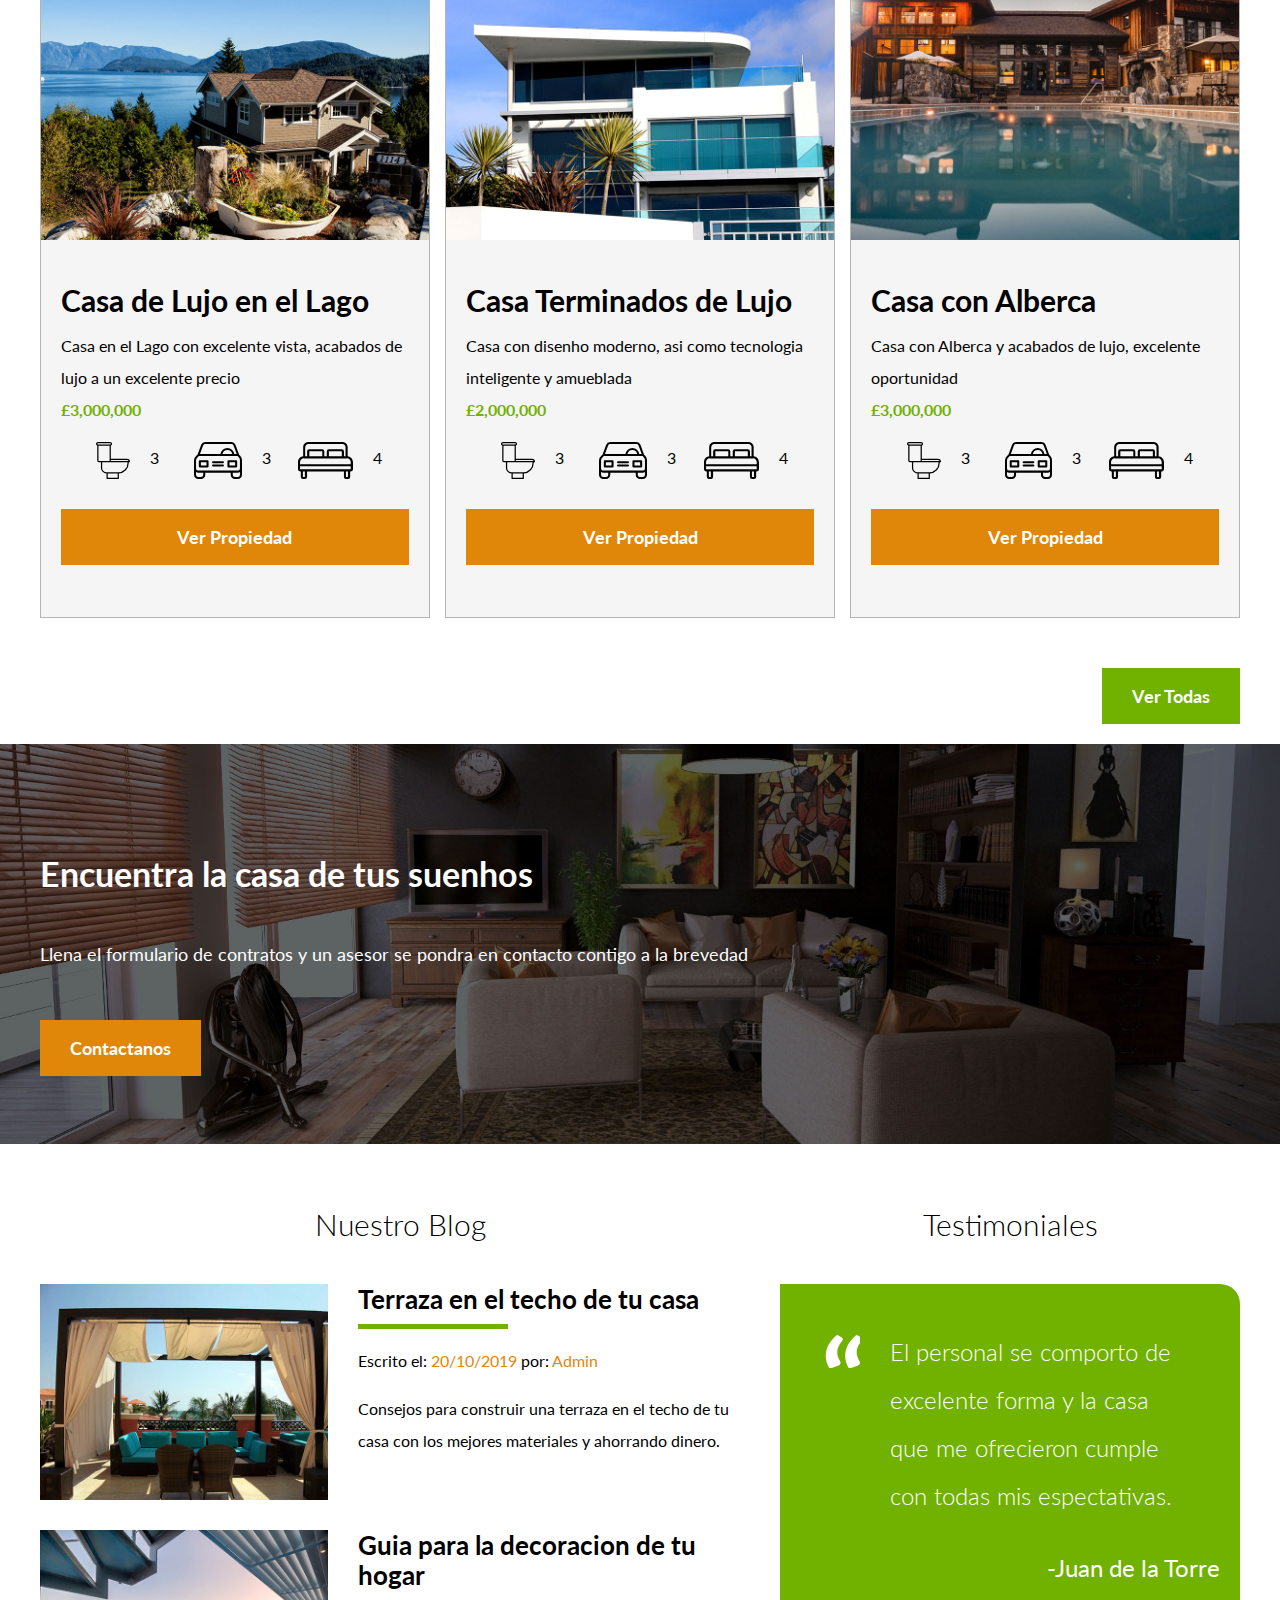
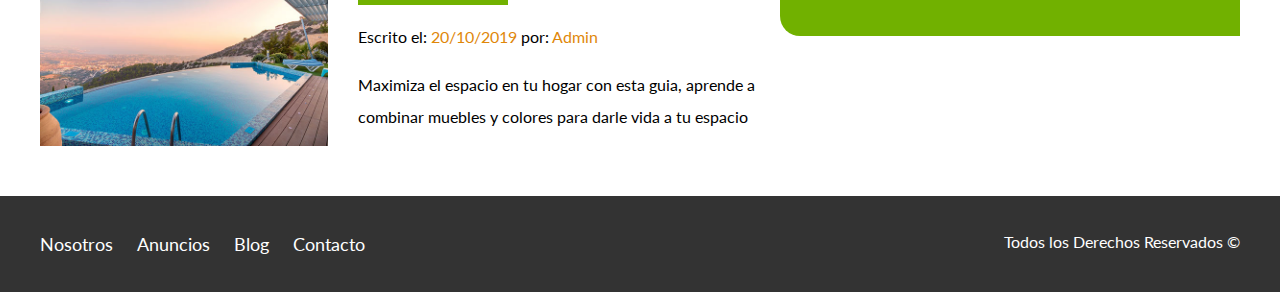
==== commit d3e9ac30: "Media Query applied to the whole proyect" ====
--- a/index.html
+++ b/index.html
@@ -16,7 +16,14 @@
                 <a href="/">
                     <img src="img/logo.svg" alt="Logotipo de Bienes Raices">
                 </a>
-                <nav class="navegacion">
+
+                <div class="mobile-menu">
+                    <a href="#navegacion">
+                        <img src="img/barras.svg" alt="Icono Menu">
+                    </a>
+                </div>
+
+                <nav id="navegacion" class="navegacion">
                     <a target="_blank" href="nosotros.html">Nosotros</a>
                     <a href="anuncios.html">Anuncios</a>
                     <a href="blog.html">Blog</a>
--- a/css/styles.css
+++ b/css/styles.css
@@ -16,6 +16,7 @@
     max-width: 100%;
 }
 .contenedor {
+    width: 95%;
     max-width: 120rem; /* = 1200px */
     margin: 0 auto;
 }
@@ -60,7 +61,18 @@
     margin-top: 3rem;
     display: inline-block;
     text-align: center;
-    border: none;
+    border: none;  
+    display: block;
+    flex: 0 0 100%; 
+}
+@media(min-width: 768px) {
+    .boton {
+        display: inline-block; /*Para que tome bien los margings y paddings*/
+        flex: 0 0 auto; /*En caso de que sean hijos de flex*/
+    }
+}
+.boton:hover {
+    cursor: pointer;
 }
 .boton-amarillo {
     background-color: #e08709;
@@ -86,6 +98,12 @@
     display: flex;
     flex-direction: column;
     justify-content: space-between;
+    text-align: center;
+}
+@media(min-width: 768px) {
+    .contenido-header {
+        text-align: left;
+    }
 }
 .contenido-header h1 {
     color: white;
@@ -94,51 +112,97 @@
     line-height: 1.8;    
 }
 .barra {
-    display: flex;
-    justify-content: space-between;
-    align-items: center;
     padding-top: 3rem;
 }
+@media(min-width: 768px) {
+    .barra {
+        display: flex;
+        justify-content: space-between;
+        align-items: center;        
+    }
+}
+
 /*Navegacion*/
 .navegacion a{
     color: white;
     text-decoration: none;
-    font-size: 1.8rem; /* = 18px*/
-    margin-right: 2rem;
-}
+    font-size: 2.2rem;   
+    display: block;
+}
+@media(min-width: 768px) {
+    .navegacion a {
+        display: inline-block;
+        font-size: 1.8rem; /* = 18px*/ 
+        margin-right: 2rem;
+    }
+    .navegacion a:last-of-type {
+        margin: 0;
+    }
+}
+
 .navegacion a:hover {
     color: #71b100;
 }
-.navegacion a:last-of-type {
-    margin: 0;
-}
-.iconos-nosotros {
-    display: flex;
-    justify-content: space-between;
-}
-.icono {
-    flex-basis: calc(33.3% - 1rem);
+
+/*Mobile Menu*/
+.mobile-menu img {
+    width: 5rem;
+}
+@media(min-width: 768px) {
+    .mobile-menu {
+        display: none;
+    }
+}
+.navegacion:target {
+    display: block;
+}
+.navegacion {
+    display: none;
+}
+@media(min-width: 768px) {
+    .navegacion {
+        display: block;
+    }
+}
+
+/*Iconos Nosotros*/
+@media(min-width: 768px) {
+    .iconos-nosotros {
+        display: flex;
+        justify-content: space-between;
+    }
+}
+.icono {    
     text-align: center;
+}
+@media(min-width: 768px) {
+    .icono {
+        flex-basis: calc(33.3% - 1rem);
+    }
 }
 .icono h3 {
     text-transform: uppercase;
 }
 /*Anuncios*/
-.contenedor-anuncios {
-    display: flex;
-    justify-content: space-between;
-    flex-wrap: wrap;
-}
+@media(min-width:768px) {
+    .contenedor-anuncios {
+        display: flex;
+        justify-content: space-between;
+        flex-wrap: wrap;
+    }
+}
+
 .anuncio {
-    /*flex: 0 0 calc(33.3% - 1rem); Esto es lo mismo que las 3 lineas debajo(grow, shrink, basis)*/
-    flex-grow: ;
-    flex-shrink: 0;
-    flex-basis: calc(33.3% - 1rem);  
-    /* border-width: 1px; border-style: solid; border-color: #B5B5B5; */
     border: 1px solid #B5B5B5;
     background-color: #f5f5f5;
     margin-bottom: 2rem;
 }
+@media(min-width:768px) {
+    .anuncio {
+        flex: 0 0 calc(33.3% - 1rem); /*Esto es lo mismo que las 3 lineas debajo(grow, shrink, basis) flex-grow: 0; flex-shrink: 0; flex-basis: calc(33.3% - 1rem); /* border-width: 1px; border-style: solid; border-color: #B5B5B5; */
+    }
+}
+
 .contenido-anuncio {
     padding: 2rem;
 }
@@ -177,7 +241,7 @@
     align-items: center;
 }
 .contenido-contacto {
-    flex: 1;
+    flex: 0 0 95%;
     color: white;
 }
 .contenido-contacto p {
@@ -185,16 +249,19 @@
 }
 
 /*Seccion Inferior*/
-.seccion-inferior {
-    display: flex;
-    justify-content: space-between;
-}
-.seccion-inferior .blog {
-    flex-basis: 60%;
-}
-.seccion-inferior .testimoniales {
-    flex-basis: calc(40% - 2rem);
-}
+@media(min-width:768px) {
+    .seccion-inferior {
+        display: flex;
+        justify-content: space-between;
+    }
+    .seccion-inferior .blog {
+        flex-basis: 60%;
+    }
+    .seccion-inferior .testimoniales {
+        flex-basis: calc(40% - 2rem);
+    }
+}
+
 .entrada-blog {
     display: flex;
     justify-content: space-between;
@@ -257,9 +324,23 @@
 }
 .contenedor-footer {
     padding: 3rem 0;
-    display: flex;
-    justify-content: space-between;
-}
+    text-align: center;    
+}
+@media(min-width:768px) {
+    .contenedor-footer {
+        display: flex;
+        justify-content: space-between;
+    }
+}
+.site-footer nav {
+    display: none;
+}
+@media(min-width:768px) {
+    .site-footer nav {
+        display: block;
+    }
+}
+
 .copyright {
     margin: 0;
     color: white;
@@ -267,10 +348,12 @@
 
 /**INTERNAS**/
 /*Nosotros*/
-.contenido-nosotros {
-    display: grid;
-    grid-template-columns: repeat(2, 1fr);
-    grid-column-gap: 2rem;
+@media(min-width:768px) {
+    .contenido-nosotros {
+        display: grid;
+        grid-template-columns: repeat(2, 1fr);
+        grid-column-gap: 2rem;
+    }
 }
 
 .texto-nosotros blockquote {
@@ -285,4 +368,52 @@
     display: flex;
     justify-content: space-between;
     align-items: center;
-}+}
+
+/*Contacto*/
+.contacto p {
+    font-size: 1.5rem;
+    color: #4f4f4f;
+    margin: 1rem 0 0 0;
+}
+.contacto p:first-of-type {
+    margin: 0;
+}
+
+legend {
+    font-size: 2rem;
+    color: #4f4f4f;
+}
+label {
+    font-weight: 700;
+    text-transform: uppercase;
+    display: block;
+}
+/*Selector de atributos*/
+input:not([type="submit"]), textarea, select{
+    padding: 1rem;
+    display: block;
+    width: 100%;
+    background-color: #e1e1e1;
+    margin-bottom: 2rem;
+    border: none;
+    border-radius: 1rem;
+}
+input[type="radio"]{
+    width: auto;
+    margin: 0;
+} 
+select {
+    -webkit-appearance: none;/*Prefijo*/
+    appearance: none;
+}
+textarea {
+    height: 20rem;
+}
+.forma-contacto {
+    max-width: 20rem;
+    display: flex;
+    justify-content: space-between;
+    align-items: center;
+}
+
